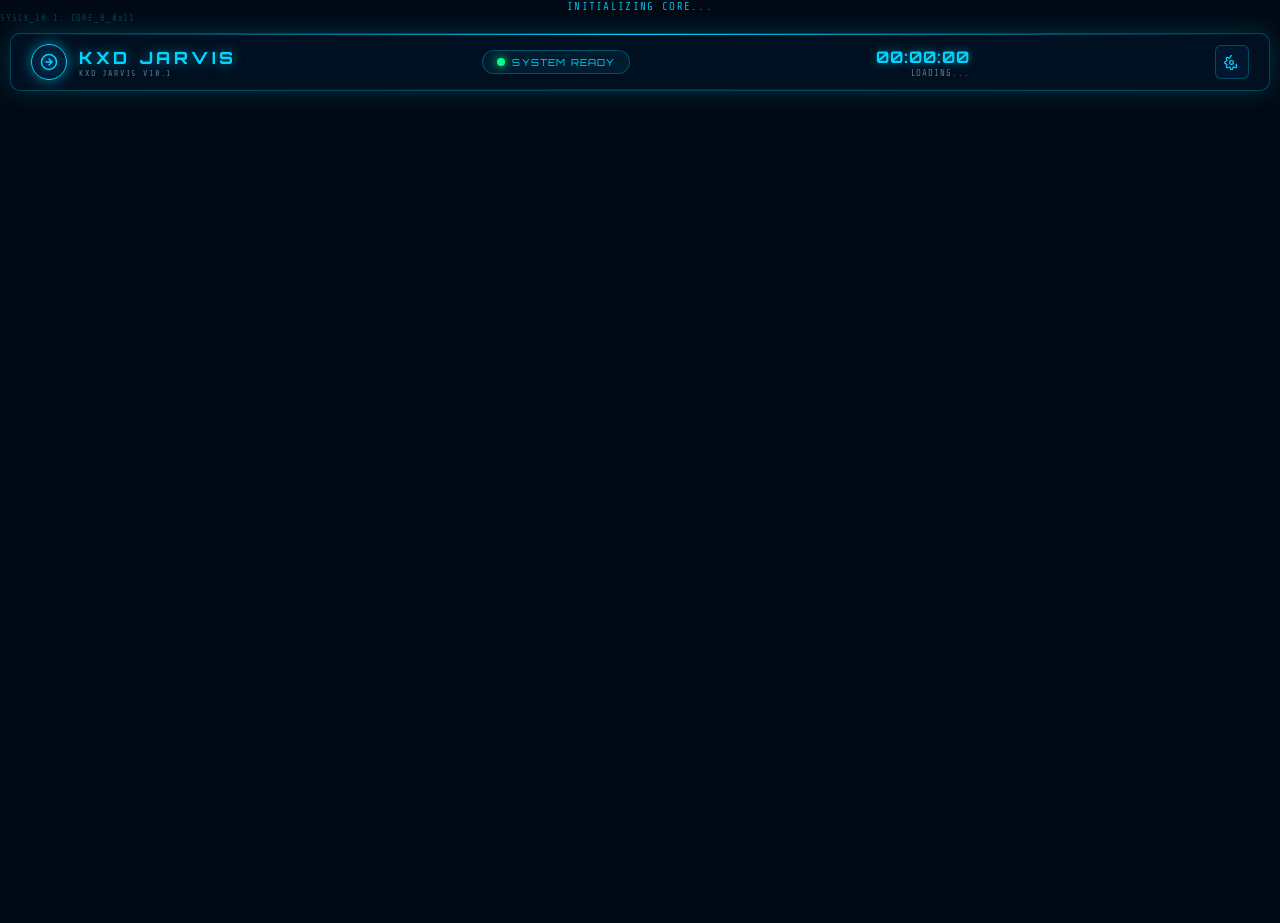
==== index.html @ 3dbce35b "Upgrade index.html to KXD JARVIS v11.0 Updated HTML structure and title for KXD JARVIS v11.0 Quantum" ====
<!DOCTYPE html> <html lang='en'> <head> <meta charset='UTF-8' /> <meta name='viewport' content='width=device-width, initial-scale=1.0'/> <title>KXD JARVIS - KXD JARVIS v11.0 Quantum Edition</title> <link rel='stylesheet' href='style.css'> <link rel='icon' type='image/png' href='https://img.icons8.com/parakeet-line/96/00d4ff/iron-man.png'> </head> <body>  <div id='boot-label'>INITIALIZING CORE...</div> <div class='boot-meta' id='boot-meta'>SYSCK_10.1: CORE_B_0x11</div> </div> </div> <canvas id='bg-canvas'></canvas> <main id='app'> <header id='hdr'> <div class='hdr-brand'> <div class='hdr-icon'> <svg viewBox='0 0 24 24'><circle cx='12' cy='12' r='10'/><path d='M12 8l4 4-4 4M8 12h8'/></svg> </div> <div> <div class='hdr-title'>KXD JARVIS</div> <div class='hdr-sub'>KXD JARVIS V10.1</div> </div> </div> <div class='hdr-center'> <div class='status-badge'> <div id='status-dot' class='sdot online'></div> <div id='status-txt'>SYSTEM READY</div> </div> </div> <div class='hdr-clock'> <div id='clock'>00:00:00</div> <div id='date'>LOADING...</div> </div> <div class='hdr-btns'> <button class='h-btn' id='settings-btn' title='Settings'> <svg viewBox='0 0 24 24'><path d='M12 15a3 3 0 100-6 3 3 0 000 6z'/><path d='M19.4 15a1.65 1.65 0 00.33 1.82l.06.06a2 2 0 010 2.83 2 2 0 01-2.83 0l-.06-.06a1.65 1.65 0 00-1.82-.33 1.65 1.65 0 00-1 1.51V21a2 2 0 01-2 2 2 2 0 01-2-2v-.09A1.65 1.65 0 009 19.4a1.65 1.65 0 00-1.82.33l-.06.06a2 2 0 01-2.83 0 2 2 0 010-2.83l.06-.06a1.65 1.65 0 00.33-1.82 1.65 1.65 0 00-1.51-1H3a2 2 0 01-2-2 2 2 0 012-2h.09A1.65 1.65 0 004.6 9a1.65 1.65 0 00-.33-1.82l-.06-.06a2 2 0 010-2.83 2 2 0 012.83 0l.06.06a1.65 1.65 0 001.82.33H9a1.65 1.65 0 001-1.51V3a2 2 0 012-2 2 2 2 2 0 012 2v.09a1.65 1.65 0 001 1.51 1.65 1.65 0 001.82-.33l.06-.06a2 2 0 012.83 0 2 2 0 010 2.83l-.06.06a1.65 1.65 0 00-.33 1.82V9a1.65 1.65 0 001.51 1H21a2 2 0 012 2 2 2 2 2 0 01-2 2h-.09a1.65 1.65 0 00-1.51 1z'/></svg> </b
---- style.css ----
/* ================================================================ KXD AI - J.A.R.V.I.S. ADVANCED INTERFACE Ultra Premium Iron Man HUD Design System ================================================================ */ @import url('https://fonts.googleapis.com/css2?family=Orbitron:wght@400;500;600;700;800;900&family=Rajdhani:wght@300;400;500;600;700&family=Share+Tech+Mono&display=swap'); :root { --c-blue: #00d4ff; --c-blue-dim: #0080b3; --c-blue-glow: rgba(0, 212, 255, 0.55); --c-blue-faint: rgba(0, 212, 255, 0.08); --c-gold: #ffd700; --c-gold-glow: rgba(255, 215, 0, 0.4); --c-red: #ff4455; --c-red-glow: rgba(255, 68, 85, 0.5); --c-green: #00ff88; --c-purple: #a855f7; --c-void: #010a14; --c-panel: rgba(1, 18, 35, 0.88); --c-glass: rgba(0, 30, 60, 0.55); --c-text: #d0eeff; --c-dim: rgba(180, 220, 255, 0.5); --c-border: rgba(0, 212, 255, 0.28); --c-border-hi: rgba(0, 212, 255, 0.6); --shadow-b: 0 0 24px rgba(0,212,255,0.2); --shadow-b-hi: 0 0 40px rgba(0,212,255,0.35); --t-fast: all 0.2s cubic-bezier(.23,1,.32,1); --t-med: all 0.35s cubic-bezier(.23,1,.32,1); --f-hud: 'Orbitron', monospace; --f-body: 'Rajdhani', sans-serif; --f-code: 'Share Tech Mono', monospace; --radius: 10px; } *, *::before, *::after { box-sizing: border-box; margin: 0; padding: 0; } html, body { width: 100%; height: 100%; overflow: hidden; background: var(--c-void); color: var(--c-text); font-family: var(--f-body); -webkit-font-smoothing: antialiased; } /* -- Scrollbar ----------------------------------------------- */ ::-webkit-scrollbar { width: 3px; } ::-webkit-scrollbar-track { background: transparent; } ::-webkit-scrollbar-thumb { background: var(--c-blue-dim); border-radius: 3px; } ::-webkit-scrollbar-thumb:hover { background: var(--c-blue); } /* -- Selection ----------------------------------------------- */ ::selection { background: rgba(0,212,255,0.25); color: var(--c-blue); } /* -- Background Canvas --------------------------------------- */ #bg-canvas { position: fixed; inset: 0; z-index: 0; pointer-events: none; } /* =========================================================== BOOT OVERLAY =========================================================== */ #boot-overlay { position: fixed; inset: 0; z-index: 9999; background: #000; display: flex; flex-direction: column; align-items: center; justify-content: center; gap: 28px; transition: opacity 1s ease; } .boot-logo { font-family: var(--f-hud); font-size: clamp(2rem, 5vw, 3.5rem); font-weight: 900; letter-spacing: 0.35em; color: var(--c-blue); text-shadow: 0 0 40px var(--c-blue-glow), 0 0 80px rgba(0,150,255,0.35); animation: logoPulse 2s ease-in-out infinite; } .boot-logo em { color: var(--c-gold); font-style: normal; text-shadow: 0 0 30px var(--c-gold-glow); } @keyframes logoPulse { 0%,100% { opacity:1; } 50% { opacity:.75; text-shadow: 0 0 60px var(--c-blue-glow), 0 0 120px rgba(0,180,255,0.45); } } .boot-tagline { font-family: var(--f-code); font-size: .7rem; letter-spacing: .25em; color: rgba(0,212,255,0.4); text-align: center; } .boot-bar-wrap { width: min(400px, 80vw); display: flex; flex-direction: column; gap: 10px; } .boot-bar-bg { width: 100%; height: 3px; background: rgba(0,212,255,0.1); border-radius: 3px; overflow: hidden; } #boot-fill { height: 100%; width: 0%; background: linear-gradient(90deg, var(--c-blue-dim), var(--c-blue), #64e0ff); box-shadow: 0 0 12px var(--c-blue-glow); border-radius: 3px; transition: width .3s ease; } #boot-label { font-family: var(--f-code); font-size: .68rem; color: var(--c-blue); letter-spacing: .12em; text-align: center; opacity: .85; } .boot-meta { font-family: var(--f-code); font-size: .55rem; color: rgba(0,212,255,0.25); letter-spacing: .1em; } /* =========================================================== APP SHELL =========================================================== */ #app { position: relative; z-index: 1; width: 100vw; height: 100vh; display: grid; grid-template-rows: 58px 1fr 42px; grid-template-columns: 280px 1fr 280px; grid-template-areas: 'hdr hdr hdr' 'lft ctr rgt' 'ftr ftr ftr'; gap: 10px; padding: 10px; animation: appFadeIn .6s ease 1s both; } @keyframes appFadeIn { from { opacity:0; } to { opacity:1; } } /* -- Header ----------------------------------------------- */ #hdr { grid-area: hdr; display: flex; align-items: center; justify-content: space-between; background: var(--c-panel); border: 1px solid var(--c-border); border-radius: var(--radius); padding: 0 20px; backdrop-filter: blur(24px); box-shadow: var(--shadow-b); position: relative; overflow: hidden; } #hdr::before { content:''; position:absolute; top:0; left:0; right:0; height:1px; background: linear-gradient(90deg,transparent,var(--c-blue),transparent); } #hdr::after { content:''; position:absolute; bottom:0; left:0; right:0; height:1px; background: linear-gradient(90deg,transparent,rgba(0,212,255,0.15),transparent); } .hdr-brand { display:flex; align-items:center; gap:12px; } .hdr-icon { width:36px; height:36px; border-radius:50%; border:1.5px solid var(--c-blue); background: radial-gradient(circle, rgba(0,150,255,0.25), transparent); display:flex; align-items:center; justify-content:center; box-shadow: 0 0 14px var(--c-blue-glow); animation: iconHum 2.5s ease-in-out infinite; } @keyframes iconHum { 0%,100%{box-shadow:0 0 14px var(--c-blue-glow);} 50%{box-shadow:0 0 28px var(--c-blue-glow),0 0 50px rgba(0,150,255,0.25);} } .hdr-icon svg { width:18px; height:18px; fill:none; stroke:var(--c-blue); stroke-width:2; stroke-linecap:round; stroke-linejoin:round; } .hdr-title { font-family:var(--f-hud); font-size:1.05rem; font-weight:800; color:var(--c-blue); letter-spacing:.22em; text-shadow:0 0 12px var(--c-blue-glow); } .hdr-sub { font-family:var(--f-code); font-size:.52rem; color:var(--c-dim); letter-spacing:.22em; margin-top:1px; } .hdr-center { display:flex; align-items:center; gap:18px; } .status-badge { display:flex; align-items:center; gap:7px; padding:5px 14px; background: rgba(0,212,255,0.07); border:1px solid var(--c-border); border-radius:20px; } .sdot { width:8px; height:8px; border-radius:50%; flex-shrink:0; transition:var(--t-fast); } .sdot.online { background:var(--c-green); box-shadow:0 0 8px var(--c-green); animation:blink 2s ease infinite; } .sdot.listen { background:var(--c-blue); box-shadow:0 0 12px var(--c-blue); animation:blink .5s ease infinite; } .sdot.think { background:var(--c-gold); box-shadow:0 0 12px var(--c-gold); animation:blink .3s ease infinite; } .sdot.speak { background:var(--c-purple); box-shadow:0 0 12px var(--c-purple);animation:blink .7s ease infinite; } .sdot.offline { background:#444; } @keyframes blink { 0%,100%{opacity:1;} 50%{opacity:.25;} } #status-txt { font-family:var(--f-hud); font-size:.6rem; letter-spacing:.12em; color:var(--c-blue); } .hdr-clock { text-align:right; } #clock { font-family:var(--f-hud); font-size:1rem; font-weight:700; color:var(--c-blue); letter-spacing:.06em; text-shadow:0 0 8px var(--c-blue-glow); } #date { font-family:var(--f-code); font-size:.56rem; color:var(--c-dim); letter-spacing:.1em; margin-top:1px; } .hdr-btns { display:flex; gap:8px; } .h-btn { width:34px; height:34px; border-radius:6px; border:1px solid var(--c-border); background:var(--c-glass); color:var(--c-blue); cursor:pointer; display:flex; align-items:center; justify-content:center; transition:var(--t-fast); font-size:.85rem; backdrop-filter:blur(10px); } .h-btn:hover { background:rgba(0,212,255,0.14); border-color:var(--c-blue-hi,var(--c-blue)); box-shadow:var(--shadow-b); transform:translateY(-1px); } .h-btn.danger:hover { background:rgba(255,68,85,0.14); border-color:var(--c-red); box-shadow:0 0 14px var(--c-red-glow); } .h-btn svg { width:15px; height:15px; fill:none; stroke:currentColor; stroke-width:2; stroke-linecap:round; stroke-linejoin:round; } #lft { grid-area:lft; display:flex; flex-direction:column; gap:10px; overflow:hidden; } #rgt { grid-area:rgt; display:flex; flex-direction:column; gap:10px; overflow:hidden; } .card { background:var(--c-panel); border:1px solid var(--c-border); border-radius:var(--radius); padding:14px 16px; backdrop-filter:blur(22px); box-shadow:var(--shadow-b); position:relative; overflow:hidden; transition:var(--t-med); } .card::before { content:''; position:absolute; top:0;left:0;right:0; height:1px; background:linear-gradient(90deg,transparent,var(--c-blue),transparent); opacity:.5; } .card:hover { border-color:var(--c-border-hi); box-shadow:var(--shadow-b-hi); } .card-hd { font-family:var(--f-hud); font-size:.56rem; font-weight:700; color:var(--c-dim); letter-spacing:.2em; text-transform:uppercase; margin-bottom:12px; display:flex; align-items:center; gap:8px; } .card-hd::before { content:''; width:3px; height:12px; background:var(--c-blue); border-radius:2px; box-shadow:0 0 6px var(--c-blue-glow); flex-shrink:0; } .reactor-wrap { display:flex; justify-content:center; padding:6px 0; } #reactor-cvs { width:150px; height:150px; } .metric { margin-bottom:10px; } .metric-row { display:flex; justify-content:space-between; margin-bottom:4px; } .mlbl { font-family:var(--f-code); font-size:.6rem; color:var(--c-dim); } .mval { font-family:var(--f-hud); font-size:.78rem; font-weight:600; color:var(--c-blue); } .mbar { width:100%; height:3px; background:rgba(0,212,255,0.08); border-radius:2px; overflow:hidden; } .mfill { height:100%; border-radius:2px; background:linear-gradient(90deg,var(--c-blue-dim),var(--c-blue)); box-shadow:0 0 6px var(--c-blue-glow); animation:mPulse 3s ease-in-out infinite; } @keyframes mPulse { 0%,100%{opacity:.75;} 50%{opacity:1;} } .stat { display:flex; justify-content:space-between; align-items:center; padding:7px 0; border-bottom:1px solid rgba(0,212,255,0.06); } .stat:last-child { border-bottom:none; } .slbl { font-family:var(--f-code); font-size:.6rem; color:var(--c-dim); } .sval { font-family:var(--f-hud); font-size:.72rem; font-weight:600; } .sval.b { color:var(--c-blue); } .sval.g { color:var(--c-green); } .sval.gd{ color:var(--c-gold); } .sval.r { color:var(--c-red); } #wave-cvs { width:100%; height:50px; background:rgba(0,212,255,0.03); border:1px solid rgba(0,212,255,0.1); border-radius:6px; } .qcmd-grid { display:grid; grid-template-columns:1fr 1fr; gap:6px; } .qcmd { padding:7px 8px; background:rgba(0,212,255,0.05); border:1px solid rgba(0,212,255,0.18); border-radius:7px; color:var(--c-text); font-family:var(--f-body); font-size:.7rem; cursor:pointer; transition:var(--t-fast); text-align:center; line-height:1.35; } .qcmd:hover { background:rgba(0,212,255,0.13); border-color:var(--c-blue); color:var(--c-blue); box-shadow:0 0 10px rgba(0,212,255,0.12); transform:translateY(-1px); } .qcmd:active { transform:translateY(0); } #ctr { grid-area:ctr; display:flex; flex-direction:column; gap:10px; min-height:0; } #chat { flex:1; overflow-y:auto; display:flex; flex-direction:column; gap:14px; padding:18px; background:var(--c-panel); border:1px solid var(--c-border); border-radius:var(--radius); backdrop-filter:blur(22px); box-shadow:var(--shadow-b); min-height:0; position:relative; } #chat::before { content:''; position:absolute; top:0;left:0;right:0; height:1px; background:linear-gradient(90deg,transparent,var(--c-blue),transparent); opacity:.4; } .msg { display:flex; align-items:flex-start; gap:11px; animation:msgIn .35s cubic-bezier(.23,1,.32,1); } @keyframes msgIn { from{opacity:0;transform:translateY(14px);} to{opacity:1;transform:none;} } .msg.user { flex-direction:row-reverse; } .ava { width:34px; height:34px; flex-shrink:0; border-radius:50%; display:flex; align-items:center; justify-content:center; font-family:var(--f-hud); font-size:.58rem; font-weight:700; letter-spacing:.04em; } .msg.ai .ava { background:radial-gradient(circle,rgba(0,150,255,0.28),rgba(0,30,100,0.2)); border:1.5px solid var(--c-blue); color:var(--c-blue); box-shadow:0 0 10px rgba(0,212,255,0.25); } .msg.user .ava { background:radial-gradient(circle,rgba(255,215,0,0.2),rgba(150,100,0,0.1)); border:1.5px solid var(--c-gold); color:var(--c-gold); font-size:.5rem; } .bubble { max-width:80%; display:flex; flex-direction:column; gap:3px; } .msg.user .bubble { align-items:flex-end; } .btime { font-family:var(--f-code); font-size:.56rem; color:var(--c-dim); padding:0 4px; } .bcontent { padding:11px 15px; border-radius:var(--radius); font-family:var(--f-body); font-size:.92rem; line-height:1.65; } .msg.ai .bcontent { background:rgba(0,40,90,0.5); border:1px solid rgba(0,212,255,0.18); border-radius:4px 10px 10px 10px; color:var(--c-text); } .msg.user .bcontent { background:rgba(255,215,0,0.07); border:1px solid rgba(255,215,0,0.18); border-radius:10px 4px 10px 10px; } .bcontent b, .bcontent strong { color:var(--c-blue); font-weight:600; } .msg.user .bcontent b { color:var(--c-gold); } .bcontent i, .bcontent em { color:var(--c-dim); } .bcontent code { font-family:var(--f-code); background:rgba(0,212,255,0.1); color:var(--c-blue); padding:1px 6px; border-radius:4px; font-size:.82rem; } .bcontent pre { background:rgba(0,20,50,0.8); border:1px solid rgba(0,212,255,0.2); border-radius:8px; padding:12px; overflow-x:auto; margin:8px 0; } .bcontent pre code { background:none; padding:0; } .bcontent ul, .bcontent ol { padding-left:18px; margin:6px 0; } .bcontent table { width:100%; border-collapse:collapse; font-size:.82rem; margin:8px 0; } .bcontent th { background:rgba(0,212,255,0.12); color:var(--c-blue); padding:6px 10px; border:1px solid var(--c-border); font-family:var(--f-hud); font-size:.6rem; letter-spacing:.1em; } .bcontent td { padding:6px 10px; border:1px solid var(--c-border); } .bcontent a { color:var(--c-blue); text-decoration:none; } .bcontent a:hover { text-decoration:underline; } .bcontent h1,.bcontent h2,.bcontent h3 { color:var(--c-blue); font-family:var(--f-hud); letter-spacing:.08em; margin:10px 0 4px; } .typing-indicator { display:flex; gap:5px; padding:8px 12px; } .td { width:7px; height:7px; border-radius:50%; background:var(--c-blue); animation:tdot 1.2s ease-in-out infinite; } .td:nth-child(2){animation-delay:.2s;} .td:nth-child(3){animation-delay:.4s;} @keyframes tdot { 0%,80%,100%{transform:scale(.85);opacity:.4;} 40%{transform:scale(1.2);opacity:1;} } #input-wrap { display:none; align-items:center; gap:9px; padding:11px 15px; background:var(--c-panel); border:1px solid var(--c-border); border-radius:var(--radius); backdrop-filter:blur(22px); box-shadow:var(--shadow-b); opacity:0; transform:translateY(8px); transition:opacity .3s ease,transform .3s ease; } #input-wrap.vis { opacity:1; transform:none; } #txt { flex:1; background:transparent; border:none; outline:none; color:var(--c-text); font-family:var(--f-body); font-size:.95rem; caret-color:var(--c-blue); } #txt::placeholder { color:var(--c-dim); font-style:italic; } #send-btn { padding:7px 16px; background:linear-gradient(135deg,var(--c-blue-dim),var(--c-blue)); border:none; border-radius:6px; color:#000; font-family:var(--f-hud); font-size:.6rem; font-weight:700; letter-spacing:.1em; cursor:pointer; transition:var(--t-fast); white-space:nowrap; } #send-btn:hover { box-shadow:0 0 16px var(--c-blue-glow); transform:translateY(-1px); } #cancel-txt { padding:7px 11px; background:transparent; border:1px solid var(--c-border); border-radius:6px; color:var(--c-dim); cursor:pointer; font-size:.8rem; transition:var(--t-fast); } #cancel-txt:hover { border-color:var(--c-red); color:var(--c-red); } #action-bar { display:flex; align-items:center; justify-content:center; gap:16px; padding:8px 0; } .side-btn { width:46px; height:46px; border-radius:50%; border:1px solid var(--c-border); background:var(--c-glass); color:var(--c-dim); cursor:pointer; display:flex; flex-direction:column; align-items:center; justify-content:center; gap:2px; transition:var(--t-fast); backdrop-filter:blur(10px); font-size:.9rem; } .side-btn:hover { border-color:var(--c-blue); color:var(--c-blue); box-shadow:var(--shadow-b); transform:scale(1.08); } .side-btn svg { width:17px; height:17px; fill:none; stroke:currentColor; stroke-width:2; stroke-linecap:round; stroke-linejoin:round; } .btn-lbl { font-family:var(--f-code); font-size:.45rem; letter-spacing:.1em; opacity:.6; } .mic-wrap { display:flex; flex-direction:column; align-items:center; gap:5px; } #mic-btn { width:70px; height:70px; border-radius:50%; border:2px solid var(--c-blue); background:radial-gradient(circle,rgba(0,100,200,0.28),rgba(0,20,60,0.5)); color:var(--c-blue); cursor:pointer; display:flex; align-items:center; justify-content:center; transition:var(--t-med); box-shadow:0 0 22px var(--c-blue-glow),inset 0 0 22px rgba(0,100,200,0.12); position:relative; font-size:1.4rem; } #mic-btn::before,#mic-btn::after { content:''; position:absolute; border-radius:50%; border:1px solid rgba(0,212,255,0.2); animation:micRing 2.2s ease-in-out infinite; } #mic-btn::before { inset:-7px; } #mic-btn::after { inset:-15px; animation-delay:.55s; } @keyframes micRing { 0%{transform:scale(1);opacity:1;} 100%{transform:scale(1.18);opacity:0;} } #mic-btn:hover { background:radial-gradient(circle,rgba(0,160,255,0.38),rgba(0,30,100,0.55)); box-shadow:0 0 44px var(--c-blue-glow); transform:scale(1.06); } #mic-btn.active { border-color:#64e0ff; background:radial-gradient(circle,rgba(0,210,255,0.38),rgba(0,50,150,0.55)); box-shadow:0 0 60px var(--c-blue-glow),0 0 100px rgba(0,220,255,0.25),inset 0 0 30px rgba(0,210,255,0.18); animation:micActive .9s ease-in-out infinite; } @keyframes micActive { 0%,100%{transform:scale(1);} 50%{transform:scale(1.04);} } #mic-btn svg { width:28px; height:28px; fill:none; stroke:currentColor; stroke-width:2; stroke-linecap:round; stroke-linejoin:round; } .mic-lbl { font-family:var(--f-code); font-size:.56rem; color:var(--c-dim); letter-spacing:.08em; }  #ftr { grid-area:ftr; display:flex; align-items:center; justify-content:space-between; padding:0 18px; background:var(--c-panel); border:1px solid var(--c-border); border-radius:var(--radius); backdrop-filter:blur(22px); } .ftxt { font-family:var(--f-code); font-size:.55rem; color:var(--c-dim); letter-spacing:.08em; } .ftxt span { color:var(--c-blue); } .fpills { display:flex; gap:7px; } .fp { padding:2px 9px; background:var(--c-blue-faint); border:1px solid rgba(0,212,255,0.18); border-radius:10px; font-family:var(--f-code); font-size:.52rem; color:var(--c-dim); letter-spacing:.06em; } .modal-overlay { position:fixed; inset:0; z-index:1000; background:rgba(0,5,15,0.75); backdrop-filter:blur(8px); display:flex; align-items:center; justify-content:center; opacity:0; pointer-events:none; transition:opacity .3s ease; } .modal-overlay.open { opacity:1; pointer-events:all; } .modal { background:rgba(2,18,40,0.97); border:1px solid var(--c-border-hi); border-radius:14px; padding:28px 32px; width:min(480px,90vw); box-shadow:0 0 60px rgba(0,212,255,0.2); position:relative; animation:modalIn .3s cubic-bezier(.23,1,.32,1); } @keyframes modalIn { from{transform:scale(.93) translateY(20px);opacity:0;} to{transform:none;opacity:1;} } .modal-title { font-family:var(--f-hud); font-size:.85rem; font-weight:700; color:var(--c-blue); letter-spacing:.18em; margin-bottom:20px; } .modal-close { position:absolute; top:14px; right:14px; background:none; border:none; color:var(--c-dim); cursor:pointer; font-size:1.1rem; transition:var(--t-fast); } .modal-close:hover { color:var(--c-red); } .field { margin-bottom:14px; } .field label { display:block; font-family:var(--f-code); font-size:.62rem; color:var(--c-dim); letter-spacing:.1em; margin-bottom:6px; } .field input, .field select { width:100%; padding:9px 12px; background:rgba(0,20,50,0.7); border:1px solid var(--c-border); border-radius:7px; color:var(--c-text); font-family:var(--f-code); font-size:.8rem; outline:none; transition:var(--t-fast); } .field input:focus, .field select:focus { border-color:var(--c-blue); box-shadow:0 0 10px rgba(0,212,255,0.15); } .field .hint { font-family:var(--f-code); font-size:.58rem; color:rgba(0,212,255,0.35); margin-top:5px; } .btn-primary { width:100%; padding:10px; background:linear-gradient(135deg,var(--c-blue-dim),var(--c-blue)); border:none; border-radius:8px; color:#000; font-family:var(--f-hud); font-size:.68rem; font-weight:700; letter-spacing:.12em; cursor:pointer; transition:var(--t-fast); } .btn-primary:hover { box-shadow:0 0 20px var(--c-blue-glow); transform:translateY(-1px); } #toast { position:fixed; bottom:70px; right:16px; z-index:2000; background:rgba(0,30,60,0.95); border:1px solid var(--c-border-hi); border-radius:10px; padding:12px 18px; font-family:var(--f-body); font-size:.85rem; color:var(--c-text); box-shadow:0 0 30px rgba(0,212,255,0.2); max-width:280px; display:none; animation:toastIn .3s ease; } @keyframes toastIn { from{opacity:0;transform:translateY(14px);} to{opacity:1;transform:none;} } @media(max-width:1100px){ #app{ grid-template-columns:230px 1fr 230px; } } @media(max-width:800px){ #app{ grid-template-columns:1fr; grid-template-rows:58px 1fr auto 42px; grid-template-areas:'hdr' 'ctr' 'ctr' 'ftr'; } #lft,#rgt{ display:none; } }
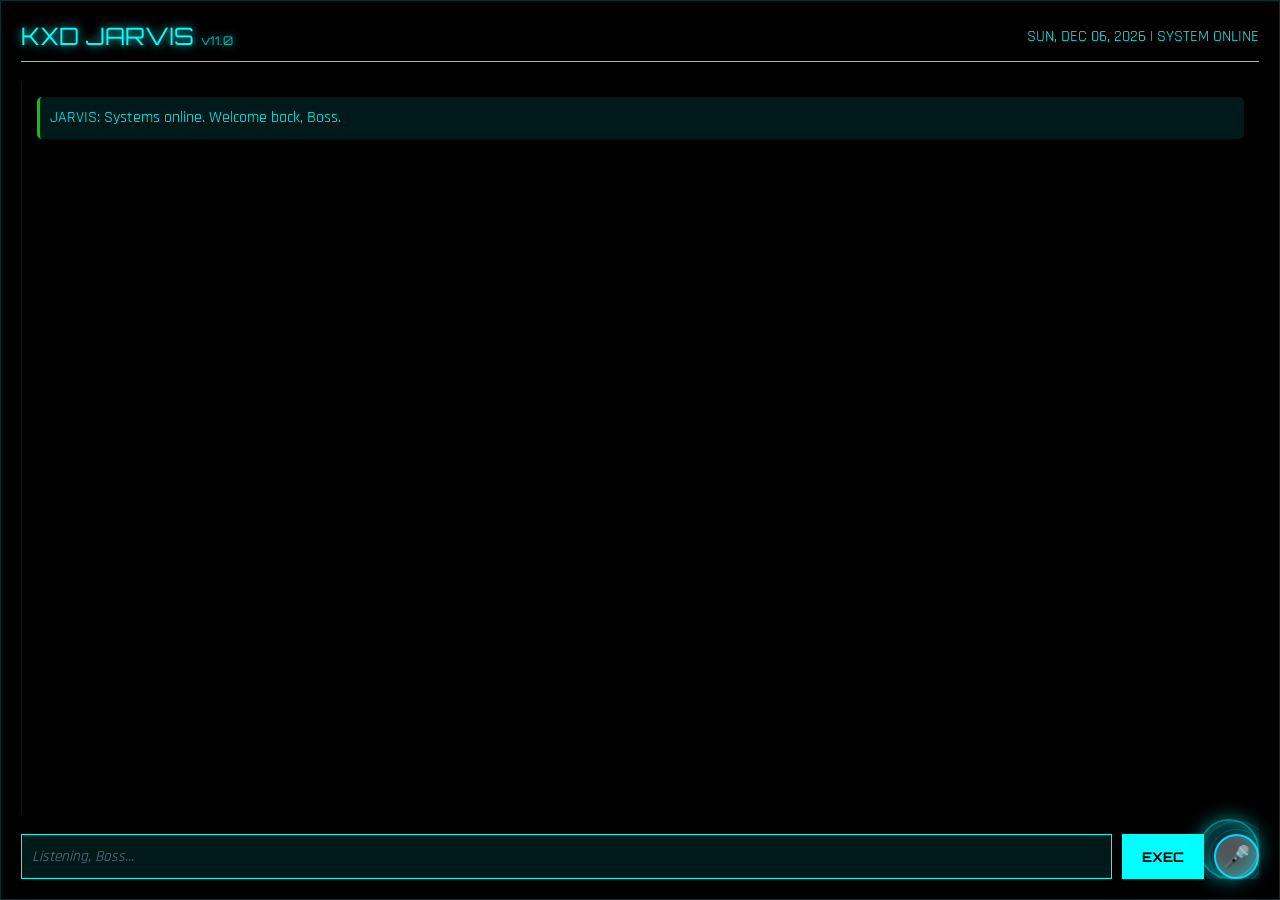
==== commit cb447f5c: "Revise index.html for KXD JARVIS v11.0 Updated HTML structure and styles for KXD JARVIS v11.0, inclu" ====
--- a/index.html
+++ b/index.html
@@ -1,2 +1,56 @@
-<!DOCTYPE html> <html lang='en'> <head> <meta charset='UTF-8' /> <meta name='viewport' content='width=device-width, initial-scale=1.0'/> <title>KXD JARVIS - KXD JARVIS v11.0 Quantum Edition</title> <link rel='stylesheet' href='style.css'> <link rel='icon' type='image/png' href='https://img.icons8.com/parakeet-line/96/00d4ff/iron-man.png'> </head> <body>  <div id='boot-label'>INITIALIZING CORE...</div> <div class='boot-meta' id='boot-meta'>SYSCK_10.1: CORE_B_0x11</div> </div> </div> <canvas id='bg-canvas'></canvas> <main id='app'> <header id='hdr'> <div class='hdr-brand'> <div class='hdr-icon'> <svg viewBox='0 0 24 24'><circle cx='12' cy='12' r='10'/><path d='M12 8l4 4-4 4M8 12h8'/></svg> </div> <div> <div class='hdr-title'>KXD JARVIS</div> <div class='hdr-sub'>KXD JARVIS V10.1</div> </div> </div> <div class='hdr-center'> <div class='status-badge'> <div id='status-dot' class='sdot online'></div> <div id='status-txt'>SYSTEM READY</div> </div> </div> <div class='hdr-clock'> <div id='clock'>00:00:00</div> <div id='date'>LOADING...</div> </div> <div class='hdr-btns'> <button class='h-btn' id='settings-btn' title='Settings'> <svg viewBox='0 0 24 24'><path d='M12 15a3 3 0 100-6 3 3 0 000 6z'/><path d='M19.4 15a1.65 1.65 0 00.33 1.82l.06.06a2 2 0 010 2.83 2 2 0 01-2.83 0l-.06-.06a1.65 1.65 0 00-1.82-.33 1.65 1.65 0 00-1 1.51V21a2 2 0 01-2 2 2 2 0 01-2-2v-.09A1.65 1.65 0 009 19.4a1.65 1.65 0 00-1.82.33l-.06.06a2 2 0 01-2.83 0 2 2 0 010-2.83l.06-.06a1.65 1.65 0 00.33-1.82 1.65 1.65 0 00-1.51-1H3a2 2 0 01-2-2 2 2 0 012-2h.09A1.65 1.65 0 004.6 9a1.65 1.65 0 00-.33-1.82l-.06-.06a2 2 0 010-2.83 2 2 0 012.83 0l.06.06a1.65 1.65 0 001.82.33H9a1.65 1.65 0 001-1.51V3a2 2 0 012-2 2 2 2 2 0 012 2v.09a1.65 1.65 0 001 1.51 1.65 1.65 0 001.82-.33l.06-.06a2 2 0 012.83 0 2 2 0 010 2.83l-.06.06a1.65 1.65 0 00-.33 1.82V9a1.65 1.65 0 001.51 1H21a2 2 0 012 2 2 2 2 2 0 01-2 2h-.09a1.65 1.65 0 00-1.51 1z'/></svg> </b
+<!DOCTYPE html>
+<html lang="en">
+<head>
+    <meta charset="UTF-8">
+    <meta name="viewport" content="width=device-width, initial-scale=1.0">
+    <title>KXD JARVIS v11.0 - Quantum Edition</title>
+    <link rel="stylesheet" href="style.css">
+    <link href="https://fonts.googleapis.com/css2?family=Orbitron:wght@400;700&family=Rajdhani:wght@300;500;700&display=swap" rel="stylesheet">
+    <style>
+        body.quantum-hud { background: #000; color: #0ff; font-family: 'Rajdhani', sans-serif; overflow: hidden; margin: 0; }
+        .hud-container { position: relative; width: 100vw; height: 100vh; display: flex; flex-direction: column; padding: 20px; box-sizing: border-box; border: 1px solid rgba(0, 255, 255, 0.2); }
+        header { display: flex; justify-content: space-between; align-items: center; border-bottom: 1px solid #0ff; padding-bottom: 10px; }
+        .logo { font-family: 'Orbitron', sans-serif; font-size: 24px; text-shadow: 0 0 10px #0ff; }
+        .v-core { font-size: 12px; opacity: 0.7; }
+        .chat-interface { flex: 1; display: flex; flex-direction: column; margin-top: 20px; overflow-y: auto; }
+        #chat-box { flex: 1; overflow-y: auto; padding: 10px; border-left: 1px solid rgba(0, 255, 255, 0.1); }
+        .input-area { display: flex; margin-top: 20px; gap: 10px; }
+        input#txt { flex: 1; background: rgba(0, 50, 50, 0.5); border: 1px solid #0ff; color: #fff; padding: 10px; font-family: 'Rajdhani'; outline: none; }
+        button { background: #0ff; color: #000; border: none; padding: 10px 20px; font-weight: bold; cursor: pointer; font-family: 'Orbitron'; }
+        #mic-btn { background: #555; border-radius: 50%; width: 45px; height: 45px; display: flex; align-items: center; justify-content: center; }
+        #mic-btn.active { background: #f00; box-shadow: 0 0 15px #f00; }
+        .neural-visualizer { position: absolute; bottom: 20px; right: 20px; width: 60px; height: 60px; }
+        .orb-glow { width: 100%; height: 100%; border-radius: 50%; border: 2px solid #0ff; box-shadow: inset 0 0 20px #0ff, 0 0 20px #0ff; opacity: 0.5; }
+        .sync-pulse { animation: pulse 0.5s infinite alternate; }
+        @keyframes pulse { from { opacity: 0.3; transform: scale(0.9); } to { opacity: 0.8; transform: scale(1.1); } }
+        .msg { margin: 8px 0; padding: 10px; border-radius: 4px; line-height: 1.4; }
+        .msg.user { border-right: 3px solid #0ff; background: rgba(0, 255, 255, 0.05); text-align: right; }
+        .msg.jarvis { border-left: 3px solid #0c0; background: rgba(0, 255, 0, 0.05); }
+    </style>
+</head>
+<body class="quantum-hud">
+    <div class="hud-container">
+        <header>
+            <div class="logo">KXD JARVIS <span class="v-core">v11.0</span></div>
+            <div class="status-bar">
+                <span id="date-time">LOADING...</span> | 
+                <span id="system-status" class="online">SYSTEM ONLINE</span>
+            </div>
+        </header>
 
+        <main class="chat-interface">
+            <div id="chat-box" class="chat-history"></div>
+            <div class="input-area">
+                <input type="text" id="txt" placeholder="Listening, Boss..." autocomplete="off">
+                <button id="exec-btn">EXEC</button>
+                <button id="mic-btn" class="mic-icon">🎤</button>
+            </div>
+        </main>
+
+        <div class="neural-visualizer">
+            <div id="orb" class="orb-glow"></div>
+        </div>
+    </div>
+    <script src="app.js"></script>
+</body>
+</html>
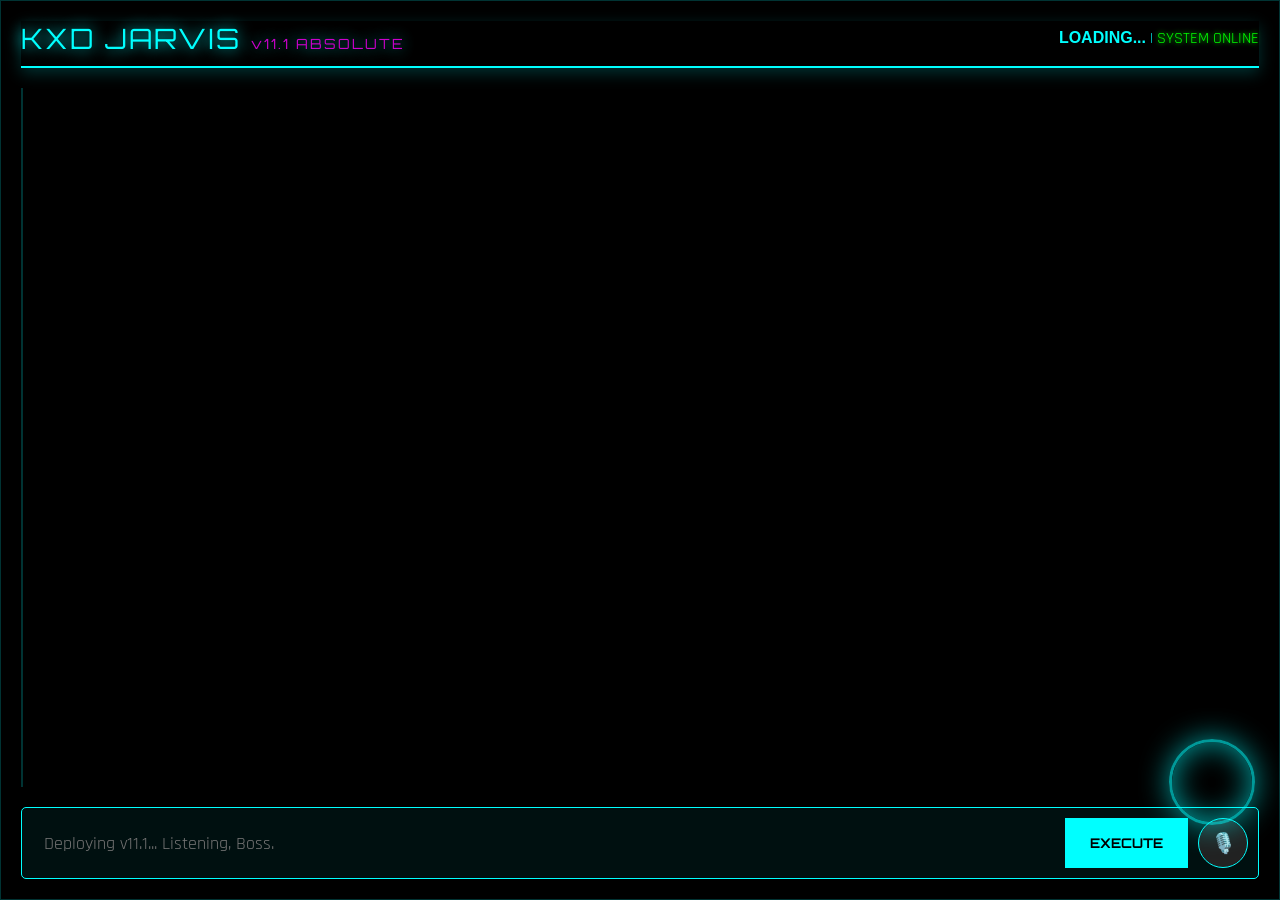
==== commit 6e8c0dcd: "Upgrade index.html to v11.1 - Absolute Edition Updated styles and structure for KXD JARVIS v11.1." ====
--- a/index.html
+++ b/index.html
@@ -3,47 +3,49 @@
 <head>
     <meta charset="UTF-8">
     <meta name="viewport" content="width=device-width, initial-scale=1.0">
-    <title>KXD JARVIS v11.0 - Quantum Edition</title>
-    <link rel="stylesheet" href="style.css">
+    <title>KXD JARVIS v11.1 - Absolute Edition</title>
     <link href="https://fonts.googleapis.com/css2?family=Orbitron:wght@400;700&family=Rajdhani:wght@300;500;700&display=swap" rel="stylesheet">
     <style>
         body.quantum-hud { background: #000; color: #0ff; font-family: 'Rajdhani', sans-serif; overflow: hidden; margin: 0; }
         .hud-container { position: relative; width: 100vw; height: 100vh; display: flex; flex-direction: column; padding: 20px; box-sizing: border-box; border: 1px solid rgba(0, 255, 255, 0.2); }
-        header { display: flex; justify-content: space-between; align-items: center; border-bottom: 1px solid #0ff; padding-bottom: 10px; }
-        .logo { font-family: 'Orbitron', sans-serif; font-size: 24px; text-shadow: 0 0 10px #0ff; }
-        .v-core { font-size: 12px; opacity: 0.7; }
-        .chat-interface { flex: 1; display: flex; flex-direction: column; margin-top: 20px; overflow-y: auto; }
-        #chat-box { flex: 1; overflow-y: auto; padding: 10px; border-left: 1px solid rgba(0, 255, 255, 0.1); }
-        .input-area { display: flex; margin-top: 20px; gap: 10px; }
-        input#txt { flex: 1; background: rgba(0, 50, 50, 0.5); border: 1px solid #0ff; color: #fff; padding: 10px; font-family: 'Rajdhani'; outline: none; }
-        button { background: #0ff; color: #000; border: none; padding: 10px 20px; font-weight: bold; cursor: pointer; font-family: 'Orbitron'; }
-        #mic-btn { background: #555; border-radius: 50%; width: 45px; height: 45px; display: flex; align-items: center; justify-content: center; }
-        #mic-btn.active { background: #f00; box-shadow: 0 0 15px #f00; }
-        .neural-visualizer { position: absolute; bottom: 20px; right: 20px; width: 60px; height: 60px; }
-        .orb-glow { width: 100%; height: 100%; border-radius: 50%; border: 2px solid #0ff; box-shadow: inset 0 0 20px #0ff, 0 0 20px #0ff; opacity: 0.5; }
-        .sync-pulse { animation: pulse 0.5s infinite alternate; }
-        @keyframes pulse { from { opacity: 0.3; transform: scale(0.9); } to { opacity: 0.8; transform: scale(1.1); } }
-        .msg { margin: 8px 0; padding: 10px; border-radius: 4px; line-height: 1.4; }
-        .msg.user { border-right: 3px solid #0ff; background: rgba(0, 255, 255, 0.05); text-align: right; }
-        .msg.jarvis { border-left: 3px solid #0c0; background: rgba(0, 255, 0, 0.05); }
+        header { display: flex; justify-content: space-between; align-items: center; border-bottom: 2px solid #0ff; padding-bottom: 10px; box-shadow: 0 5px 15px rgba(0, 255, 255, 0.2); }
+        .logo { font-family: 'Orbitron', sans-serif; font-size: 28px; text-shadow: 0 0 15px #0ff; letter-spacing: 2px; }
+        .v-core { font-size: 14px; opacity: 0.8; color: #f0f; }
+        .chat-interface { flex: 1; display: flex; flex-direction: column; margin-top: 20px; overflow-y: hidden; }
+        #chat-box { flex: 1; overflow-y: auto; padding: 20px; border-left: 2px solid rgba(0, 255, 255, 0.2); scroll-behavior: smooth; }
+        .input-area { display: flex; margin-top: 20px; gap: 10px; background: rgba(0, 20, 20, 0.8); padding: 10px; border-radius: 5px; border: 1px solid #0ff; }
+        input#txt { flex: 1; background: transparent; border: none; color: #fff; padding: 12px; font-family: 'Rajdhani'; font-size: 18px; outline: none; }
+        button#exec-btn { background: #0ff; color: #000; border: none; padding: 10px 25px; font-weight: bold; cursor: pointer; font-family: 'Orbitron'; transition: 0.3s; }
+        button#exec-btn:hover { background: #fff; box-shadow: 0 0 20px #fff; }
+        #mic-btn { background: #222; border: 1px solid #0ff; border-radius: 50%; width: 50px; height: 50px; display: flex; align-items: center; justify-content: center; cursor: pointer; font-size: 20px; }
+        #mic-btn.active { background: #f00; box-shadow: 0 0 20px #f00; border-color: #fff; }
+        .neural-visualizer { position: absolute; bottom: 80px; right: 30px; width: 80px; height: 80px; }
+        .orb-glow { width: 100%; height: 100%; border-radius: 50%; border: 3px solid #0ff; box-shadow: inset 0 0 30px #0ff, 0 0 30px #0ff; opacity: 0.6; }
+        .sync-pulse { animation: pulse 0.4s infinite alternate; border-color: #f0f; box-shadow: inset 0 0 30px #f0f, 0 0 30px #f0f; }
+        @keyframes pulse { from { opacity: 0.4; transform: scale(0.95); } to { opacity: 1; transform: scale(1.1); } }
+        .msg { margin: 12px 0; padding: 15px; border-radius: 8px; line-height: 1.5; font-size: 17px; max-width: 85%; }
+        .msg.user { border-right: 4px solid #0ff; background: rgba(0, 255, 255, 0.1); align-self: flex-end; margin-left: auto; text-align: right; }
+        .msg.jarvis { border-left: 4px solid #f0f; background: rgba(255, 0, 255, 0.05); color: #fff; }
+        #date-time { font-weight: bold; color: #0ff; }
+        #system-status { color: #0f0; text-shadow: 0 0 5px #0f0; }
     </style>
 </head>
 <body class="quantum-hud">
     <div class="hud-container">
         <header>
-            <div class="logo">KXD JARVIS <span class="v-core">v11.0</span></div>
+            <div class="logo">KXD JARVIS <span class="v-core">v11.1 ABSOLUTE</span></div>
             <div class="status-bar">
                 <span id="date-time">LOADING...</span> | 
-                <span id="system-status" class="online">SYSTEM ONLINE</span>
+                <span id="system-status">SYSTEM ONLINE</span>
             </div>
         </header>
 
         <main class="chat-interface">
-            <div id="chat-box" class="chat-history"></div>
+            <div id="chat-box"></div>
             <div class="input-area">
-                <input type="text" id="txt" placeholder="Listening, Boss..." autocomplete="off">
-                <button id="exec-btn">EXEC</button>
-                <button id="mic-btn" class="mic-icon">🎤</button>
+                <input type="text" id="txt" placeholder="Deploying v11.1... Listening, Boss." autocomplete="off">
+                <button id="exec-btn">EXECUTE</button>
+                <button id="mic-btn">🎙️</button>
             </div>
         </main>
 
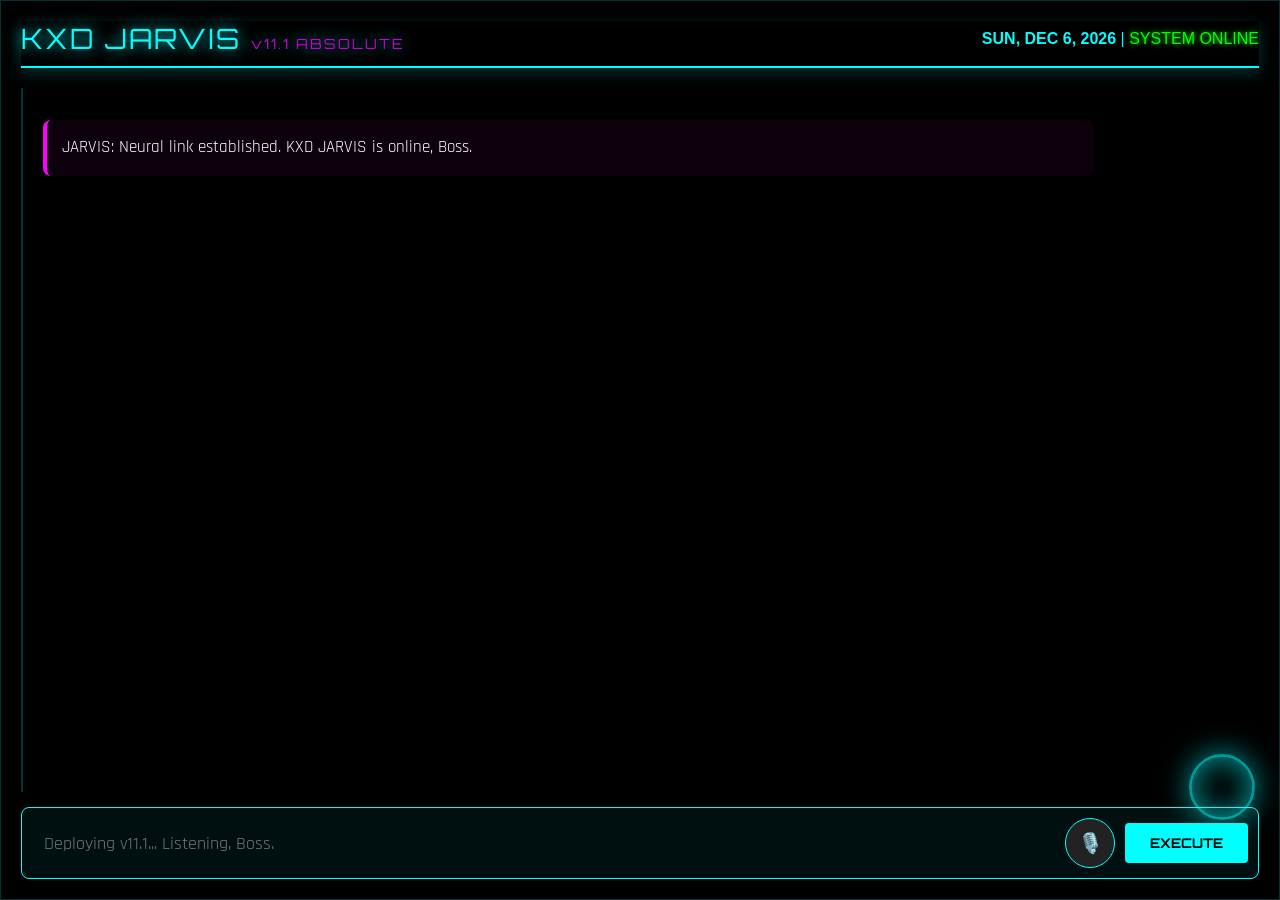
==== commit ef869cb5: "Enhance index.html for mobile responsiveness Updated HTML structure and styles for better mobile opt" ====
--- a/index.html
+++ b/index.html
@@ -2,32 +2,92 @@
 <html lang="en">
 <head>
     <meta charset="UTF-8">
-    <meta name="viewport" content="width=device-width, initial-scale=1.0">
+    <meta name="viewport" content="width=device-width, initial-scale=1.0, maximum-scale=1.0, user-scalable=no">
     <title>KXD JARVIS v11.1 - Absolute Edition</title>
     <link href="https://fonts.googleapis.com/css2?family=Orbitron:wght@400;700&family=Rajdhani:wght@300;500;700&display=swap" rel="stylesheet">
     <style>
-        body.quantum-hud { background: #000; color: #0ff; font-family: 'Rajdhani', sans-serif; overflow: hidden; margin: 0; }
-        .hud-container { position: relative; width: 100vw; height: 100vh; display: flex; flex-direction: column; padding: 20px; box-sizing: border-box; border: 1px solid rgba(0, 255, 255, 0.2); }
-        header { display: flex; justify-content: space-between; align-items: center; border-bottom: 2px solid #0ff; padding-bottom: 10px; box-shadow: 0 5px 15px rgba(0, 255, 255, 0.2); }
+        body.quantum-hud { 
+            background: #000; color: #0ff; 
+            font-family: 'Rajdhani', sans-serif; 
+            margin: 0; padding: 0;
+            width: 100vw; height: 100dvh; /* 100dvh ensures perfect fit on all mobile screens */
+            overflow: hidden; 
+        }
+        .hud-container { 
+            position: relative; width: 100%; height: 100%; 
+            display: flex; flex-direction: column; 
+            padding: 20px; box-sizing: border-box; 
+            border: 1px solid rgba(0, 255, 255, 0.2); 
+        }
+        header { 
+            display: flex; justify-content: space-between; align-items: center; 
+            border-bottom: 2px solid #0ff; padding-bottom: 10px; 
+            box-shadow: 0 5px 15px rgba(0, 255, 255, 0.2); 
+            flex-wrap: wrap; gap: 10px;
+        }
         .logo { font-family: 'Orbitron', sans-serif; font-size: 28px; text-shadow: 0 0 15px #0ff; letter-spacing: 2px; }
         .v-core { font-size: 14px; opacity: 0.8; color: #f0f; }
+        .status-bar { font-size: 16px; font-weight: 500; text-align: right; }
+        
         .chat-interface { flex: 1; display: flex; flex-direction: column; margin-top: 20px; overflow-y: hidden; }
         #chat-box { flex: 1; overflow-y: auto; padding: 20px; border-left: 2px solid rgba(0, 255, 255, 0.2); scroll-behavior: smooth; }
-        .input-area { display: flex; margin-top: 20px; gap: 10px; background: rgba(0, 20, 20, 0.8); padding: 10px; border-radius: 5px; border: 1px solid #0ff; }
-        input#txt { flex: 1; background: transparent; border: none; color: #fff; padding: 12px; font-family: 'Rajdhani'; font-size: 18px; outline: none; }
-        button#exec-btn { background: #0ff; color: #000; border: none; padding: 10px 25px; font-weight: bold; cursor: pointer; font-family: 'Orbitron'; transition: 0.3s; }
+        
+        .input-area { 
+            display: flex; margin-top: 15px; gap: 10px; 
+            background: rgba(0, 20, 20, 0.8); padding: 10px; 
+            border-radius: 8px; border: 1px solid #0ff; 
+            align-items: center; justify-content: space-between;
+        }
+        input#txt { 
+            flex: 1; background: transparent; border: none; color: #fff; 
+            padding: 12px; font-family: 'Rajdhani'; font-size: 18px; outline: none; 
+            min-width: 0;
+        }
+        button#exec-btn { 
+            background: #0ff; color: #000; border: none; padding: 12px 25px; 
+            font-weight: bold; cursor: pointer; font-family: 'Orbitron'; transition: 0.3s; 
+            border-radius: 4px;
+        }
         button#exec-btn:hover { background: #fff; box-shadow: 0 0 20px #fff; }
-        #mic-btn { background: #222; border: 1px solid #0ff; border-radius: 50%; width: 50px; height: 50px; display: flex; align-items: center; justify-content: center; cursor: pointer; font-size: 20px; }
+        
+        #mic-btn { 
+            background: #222; border: 1px solid #0ff; border-radius: 50%; 
+            width: 50px; height: 50px; display: flex; align-items: center; justify-content: center; 
+            cursor: pointer; font-size: 20px; flex-shrink: 0; transition: 0.3s;
+        }
         #mic-btn.active { background: #f00; box-shadow: 0 0 20px #f00; border-color: #fff; }
-        .neural-visualizer { position: absolute; bottom: 80px; right: 30px; width: 80px; height: 80px; }
+        #mic-btn:active { transform: scale(0.9); }
+        
+        .neural-visualizer { position: absolute; bottom: 85px; right: 30px; width: 60px; height: 60px; pointer-events: none;}
         .orb-glow { width: 100%; height: 100%; border-radius: 50%; border: 3px solid #0ff; box-shadow: inset 0 0 30px #0ff, 0 0 30px #0ff; opacity: 0.6; }
         .sync-pulse { animation: pulse 0.4s infinite alternate; border-color: #f0f; box-shadow: inset 0 0 30px #f0f, 0 0 30px #f0f; }
         @keyframes pulse { from { opacity: 0.4; transform: scale(0.95); } to { opacity: 1; transform: scale(1.1); } }
+        
         .msg { margin: 12px 0; padding: 15px; border-radius: 8px; line-height: 1.5; font-size: 17px; max-width: 85%; }
         .msg.user { border-right: 4px solid #0ff; background: rgba(0, 255, 255, 0.1); align-self: flex-end; margin-left: auto; text-align: right; }
         .msg.jarvis { border-left: 4px solid #f0f; background: rgba(255, 0, 255, 0.05); color: #fff; }
         #date-time { font-weight: bold; color: #0ff; }
         #system-status { color: #0f0; text-shadow: 0 0 5px #0f0; }
+
+        /* --- EXTREME MOBILE OPTIMIZATION --- */
+        @media(max-width: 768px) {
+            .hud-container { padding: 8px; border: none; }
+            header { flex-direction: column; text-align: center; gap: 5px; padding-bottom: 8px; }
+            .logo { font-size: 24px; }
+            .status-bar { text-align: center; font-size: 13px; }
+            
+            #chat-box { padding: 10px; border-left: none; border-top: 1px solid rgba(0, 255, 255, 0.2); margin-top: 10px; }
+            .msg { font-size: 16px; max-width: 95%; padding: 12px; margin: 8px 0; }
+            
+            /* Text input and buttons stacked safely for touch */
+            .input-area { padding: 8px; flex-wrap: wrap; gap: 8px; justify-content: center; border-radius: 12px;}
+            input#txt { flex: 100%; font-size: 16px; padding: 12px; border-bottom: 1px solid rgba(0,255,255,0.3); text-align: center; }
+            button#exec-btn { flex: 1; padding: 15px; font-size: 16px; border-radius: 8px; }
+            #mic-btn { width: 55px; height: 55px; font-size: 22px; }
+            
+            /* Shrink HUD so it doesn't block screen */
+            .neural-visualizer { bottom: auto; top: 12px; right: 12px; width: 35px; height: 35px; opacity: 0.4; }
+        }
     </style>
 </head>
 <body class="quantum-hud">
@@ -38,20 +98,19 @@
                 <span id="date-time">LOADING...</span> | 
                 <span id="system-status">SYSTEM ONLINE</span>
             </div>
+            <div class="neural-visualizer">
+                <div id="orb" class="orb-glow"></div>
+            </div>
         </header>
 
         <main class="chat-interface">
             <div id="chat-box"></div>
             <div class="input-area">
                 <input type="text" id="txt" placeholder="Deploying v11.1... Listening, Boss." autocomplete="off">
+                <button id="mic-btn">🎙️</button>
                 <button id="exec-btn">EXECUTE</button>
-                <button id="mic-btn">🎙️</button>
             </div>
         </main>
-
-        <div class="neural-visualizer">
-            <div id="orb" class="orb-glow"></div>
-        </div>
     </div>
     <script src="app.js"></script>
 </body>
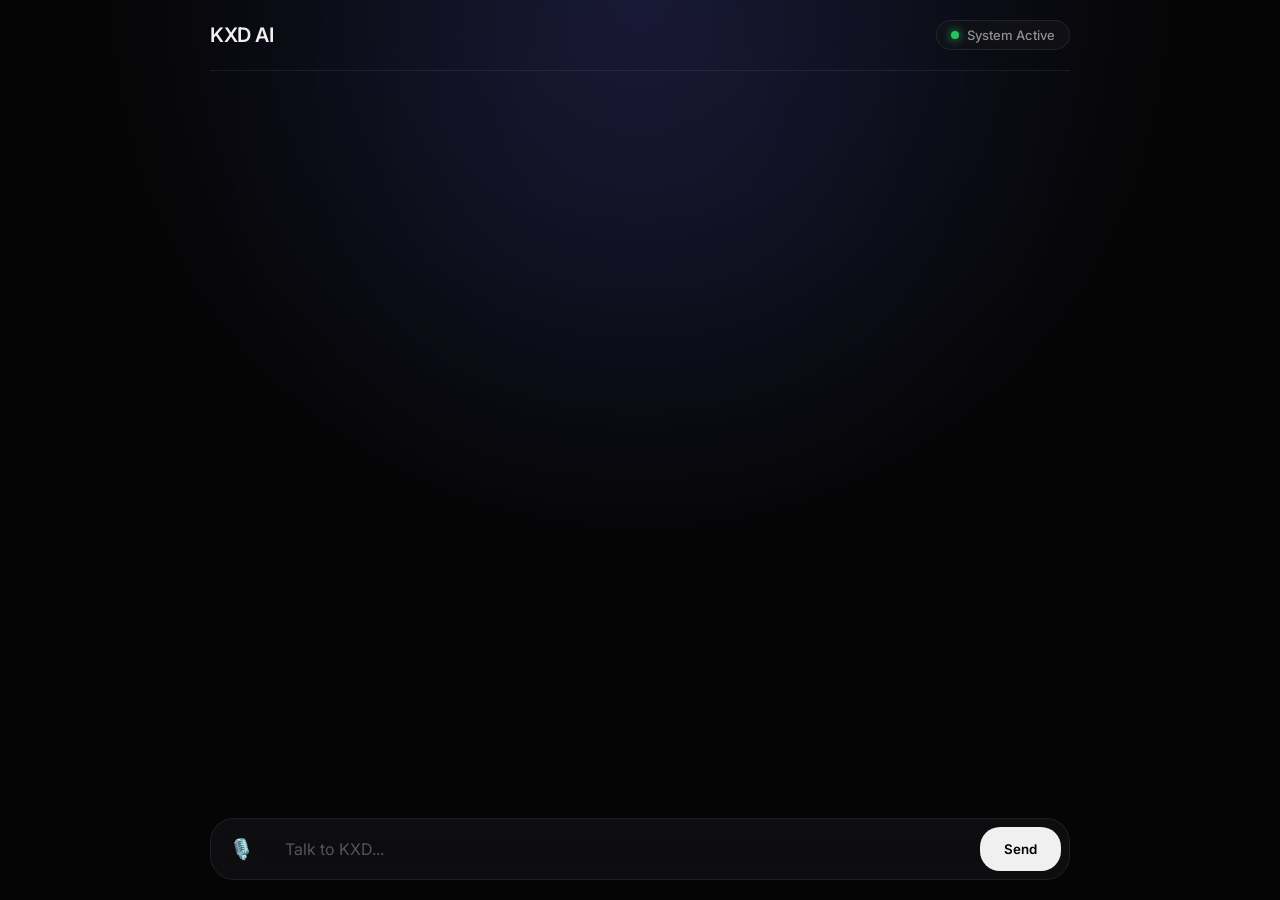
==== commit 0ca0fb16: "Refactor index.html for KXD AI branding and styles Updated HTML structure, styles, and branding for " ====
--- a/index.html
+++ b/index.html
@@ -3,112 +3,164 @@
 <head>
     <meta charset="UTF-8">
     <meta name="viewport" content="width=device-width, initial-scale=1.0, maximum-scale=1.0, user-scalable=no">
-    <title>KXD JARVIS v11.1 - Absolute Edition</title>
-    <link href="https://fonts.googleapis.com/css2?family=Orbitron:wght@400;700&family=Rajdhani:wght@300;500;700&display=swap" rel="stylesheet">
+    <title>KXD AI - Advanced</title>
+    <link href="https://fonts.googleapis.com/css2?family=Inter:wght@300;400;500;600&display=swap" rel="stylesheet">
     <style>
-        body.quantum-hud { 
-            background: #000; color: #0ff; 
-            font-family: 'Rajdhani', sans-serif; 
+        :root {
+            var(--bg-color): #050505;
+            --surface-color: rgba(20, 20, 25, 0.6);
+            --border-color: rgba(255, 255, 255, 0.08);
+            --text-primary: #f0f0f0;
+            --text-secondary: #909090;
+            --accent-color: #6366f1;
+            --accent-glow: rgba(99, 102, 241, 0.4);
+            --user-bubble: rgba(255, 255, 255, 0.05);
+            --ai-bubble: rgba(99, 102, 241, 0.1);
+        }
+
+        body { 
+            background-color: #050505; 
+            color: var(--text-primary); 
+            font-family: 'Inter', sans-serif; 
             margin: 0; padding: 0;
-            width: 100vw; height: 100dvh; /* 100dvh ensures perfect fit on all mobile screens */
+            width: 100vw; height: 100dvh; 
             overflow: hidden; 
+            display: flex;
+            justify-content: center;
+            align-items: center;
+            background-image: radial-gradient(circle at 50% 0%, rgba(99, 102, 241, 0.15) 0%, transparent 50%);
         }
-        .hud-container { 
-            position: relative; width: 100%; height: 100%; 
-            display: flex; flex-direction: column; 
-            padding: 20px; box-sizing: border-box; 
-            border: 1px solid rgba(0, 255, 255, 0.2); 
+
+        .ambient-blur {
+            position: absolute;
+            width: 400px;
+            height: 400px;
+            background: var(--accent-color);
+            filter: blur(150px);
+            opacity: 0.15;
+            z-index: -1;
+            border-radius: 50%;
+            top: -100px;
+            left: 50%;
+            transform: translateX(-50%);
         }
+
+        .main-container { 
+            position: relative; 
+            width: 100%; 
+            max-width: 900px; 
+            height: 100%; 
+            display: flex; 
+            flex-direction: column; 
+            padding: 20px; 
+            box-sizing: border-box; 
+            z-index: 10;
+        }
+
         header { 
             display: flex; justify-content: space-between; align-items: center; 
-            border-bottom: 2px solid #0ff; padding-bottom: 10px; 
-            box-shadow: 0 5px 15px rgba(0, 255, 255, 0.2); 
-            flex-wrap: wrap; gap: 10px;
+            padding-bottom: 20px; 
+            border-bottom: 1px solid var(--border-color);
         }
-        .logo { font-family: 'Orbitron', sans-serif; font-size: 28px; text-shadow: 0 0 15px #0ff; letter-spacing: 2px; }
-        .v-core { font-size: 14px; opacity: 0.8; color: #f0f; }
-        .status-bar { font-size: 16px; font-weight: 500; text-align: right; }
+
+        .brand { display: flex; align-items: center; gap: 12px; }
+        .logo-text { font-size: 20px; font-weight: 600; letter-spacing: -0.5px; }
+
+        .status-container {
+            display: flex; align-items: center; gap: 8px;
+            background: var(--surface-color); padding: 6px 14px;
+            border-radius: 20px; border: 1px solid var(--border-color);
+            font-size: 13px; font-weight: 500; color: var(--text-secondary);
+        }
+
+        .status-dot { width: 8px; height: 8px; border-radius: 50%; background: #22c55e; box-shadow: 0 0 10px #22c55e; transition: 0.3s; }
+        .status-dot.thinking { background: var(--accent-color); box-shadow: 0 0 12px var(--accent-glow); animation: pulse-dot 1s infinite alternate; }
+
+        @keyframes pulse-dot { 0% { opacity: 0.5; } 100% { opacity: 1; } }
+
+        .chat-interface { flex: 1; display: flex; flex-direction: column; overflow: hidden; }
+
+        #chat-box { 
+            flex: 1; overflow-y: auto; padding: 20px 0; scroll-behavior: smooth; 
+            display: flex; flex-direction: column; gap: 20px;
+        }
+
+        #chat-box::-webkit-scrollbar { width: 4px; }
+        #chat-box::-webkit-scrollbar-thumb { background: var(--border-color); border-radius: 4px; }
         
-        .chat-interface { flex: 1; display: flex; flex-direction: column; margin-top: 20px; overflow-y: hidden; }
-        #chat-box { flex: 1; overflow-y: auto; padding: 20px; border-left: 2px solid rgba(0, 255, 255, 0.2); scroll-behavior: smooth; }
+        .msg { display: flex; width: 100%; }
+        .msg.user { justify-content: flex-end; }
         
+        .msg-inner {
+            max-width: 75%; padding: 14px 18px; border-radius: 18px;
+            font-size: 15px; line-height: 1.5; letter-spacing: 0.2px; padding-bottom: 10px;
+        }
+
+        .msg.user .msg-inner { background: var(--user-bubble); border-bottom-right-radius: 4px; border: 1px solid var(--border-color); }
+        .msg.assistant .msg-inner { background: var(--ai-bubble); border-bottom-left-radius: 4px; border: 1px solid rgba(99, 102, 241, 0.15); color: #fff; }
+
         .input-area { 
-            display: flex; margin-top: 15px; gap: 10px; 
-            background: rgba(0, 20, 20, 0.8); padding: 10px; 
-            border-radius: 8px; border: 1px solid #0ff; 
-            align-items: center; justify-content: space-between;
+            display: flex; margin-top: 15px; gap: 12px; background: var(--surface-color); 
+            padding: 8px; border-radius: 24px; border: 1px solid var(--border-color); 
+            align-items: center; backdrop-filter: blur(20px);
         }
+
+        #mic-btn { 
+            background: transparent; border: none; border-radius: 50%; 
+            width: 44px; height: 44px; display: flex; align-items: center; justify-content: center; 
+            cursor: pointer; font-size: 20px; color: var(--text-secondary); transition: 0.2s;
+        }
+
+        #mic-btn:hover { background: var(--user-bubble); color: #fff;}
+        #mic-btn:active { transform: scale(0.9); }
+
         input#txt { 
             flex: 1; background: transparent; border: none; color: #fff; 
-            padding: 12px; font-family: 'Rajdhani'; font-size: 18px; outline: none; 
-            min-width: 0;
+            padding: 12px 10px; font-family: 'Inter', sans-serif; font-size: 16px; 
+            outline: none; min-width: 0;
         }
+
+        input#txt::placeholder { color: #555; }
+
         button#exec-btn { 
-            background: #0ff; color: #000; border: none; padding: 12px 25px; 
-            font-weight: bold; cursor: pointer; font-family: 'Orbitron'; transition: 0.3s; 
-            border-radius: 4px;
+            background: var(--text-primary); color: #000; border: none; padding: 0 24px; height: 44px;
+            font-weight: 600; cursor: pointer; font-family: 'Inter', sans-serif; 
+            transition: 0.3s; border-radius: 20px;
         }
-        button#exec-btn:hover { background: #fff; box-shadow: 0 0 20px #fff; }
-        
-        #mic-btn { 
-            background: #222; border: 1px solid #0ff; border-radius: 50%; 
-            width: 50px; height: 50px; display: flex; align-items: center; justify-content: center; 
-            cursor: pointer; font-size: 20px; flex-shrink: 0; transition: 0.3s;
-        }
-        #mic-btn.active { background: #f00; box-shadow: 0 0 20px #f00; border-color: #fff; }
-        #mic-btn:active { transform: scale(0.9); }
-        
-        .neural-visualizer { position: absolute; bottom: 85px; right: 30px; width: 60px; height: 60px; pointer-events: none;}
-        .orb-glow { width: 100%; height: 100%; border-radius: 50%; border: 3px solid #0ff; box-shadow: inset 0 0 30px #0ff, 0 0 30px #0ff; opacity: 0.6; }
-        .sync-pulse { animation: pulse 0.4s infinite alternate; border-color: #f0f; box-shadow: inset 0 0 30px #f0f, 0 0 30px #f0f; }
-        @keyframes pulse { from { opacity: 0.4; transform: scale(0.95); } to { opacity: 1; transform: scale(1.1); } }
-        
-        .msg { margin: 12px 0; padding: 15px; border-radius: 8px; line-height: 1.5; font-size: 17px; max-width: 85%; }
-        .msg.user { border-right: 4px solid #0ff; background: rgba(0, 255, 255, 0.1); align-self: flex-end; margin-left: auto; text-align: right; }
-        .msg.jarvis { border-left: 4px solid #f0f; background: rgba(255, 0, 255, 0.05); color: #fff; }
-        #date-time { font-weight: bold; color: #0ff; }
-        #system-status { color: #0f0; text-shadow: 0 0 5px #0f0; }
 
-        /* --- EXTREME MOBILE OPTIMIZATION --- */
+        button#exec-btn:hover { background: #fff; transform: translateY(-1px); box-shadow: 0 4px 12px rgba(255,255,255,0.1); }
+
+        /* --- MOBILE --- */
         @media(max-width: 768px) {
-            .hud-container { padding: 8px; border: none; }
-            header { flex-direction: column; text-align: center; gap: 5px; padding-bottom: 8px; }
-            .logo { font-size: 24px; }
-            .status-bar { text-align: center; font-size: 13px; }
-            
-            #chat-box { padding: 10px; border-left: none; border-top: 1px solid rgba(0, 255, 255, 0.2); margin-top: 10px; }
-            .msg { font-size: 16px; max-width: 95%; padding: 12px; margin: 8px 0; }
-            
-            /* Text input and buttons stacked safely for touch */
-            .input-area { padding: 8px; flex-wrap: wrap; gap: 8px; justify-content: center; border-radius: 12px;}
-            input#txt { flex: 100%; font-size: 16px; padding: 12px; border-bottom: 1px solid rgba(0,255,255,0.3); text-align: center; }
-            button#exec-btn { flex: 1; padding: 15px; font-size: 16px; border-radius: 8px; }
-            #mic-btn { width: 55px; height: 55px; font-size: 22px; }
-            
-            /* Shrink HUD so it doesn't block screen */
-            .neural-visualizer { bottom: auto; top: 12px; right: 12px; width: 35px; height: 35px; opacity: 0.4; }
+            .main-container { padding: 10px; }
+            header { padding-bottom: 15px; }
+            .msg-inner { max-width: 90%; font-size: 15px; padding: 12px 16px; }
+            .input-area { border-radius: 20px; padding: 6px; }
+            input#txt { font-size: 15px; padding: 10px 5px; }
+            button#exec-btn { padding: 0 18px; height: 40px; }
+            #mic-btn { width: 40px; height: 40px; }
         }
     </style>
 </head>
-<body class="quantum-hud">
-    <div class="hud-container">
+<body>
+    <div class="ambient-blur"></div>
+    <div class="main-container">
         <header>
-            <div class="logo">KXD JARVIS <span class="v-core">v11.1 ABSOLUTE</span></div>
-            <div class="status-bar">
-                <span id="date-time">LOADING...</span> | 
-                <span id="system-status">SYSTEM ONLINE</span>
+            <div class="brand">
+                <div class="logo-text">KXD AI</div>
             </div>
-            <div class="neural-visualizer">
-                <div id="orb" class="orb-glow"></div>
+            <div class="status-container">
+                <div id="status-dot" class="status-dot online"></div>
+                <span id="system-status">System Active</span>
             </div>
         </header>
 
         <main class="chat-interface">
             <div id="chat-box"></div>
             <div class="input-area">
-                <input type="text" id="txt" placeholder="Deploying v11.1... Listening, Boss." autocomplete="off">
                 <button id="mic-btn">🎙️</button>
-                <button id="exec-btn">EXECUTE</button>
+                <input type="text" id="txt" placeholder="Talk to KXD..." autocomplete="off">
+                <button id="exec-btn">Send</button>
             </div>
         </main>
     </div>
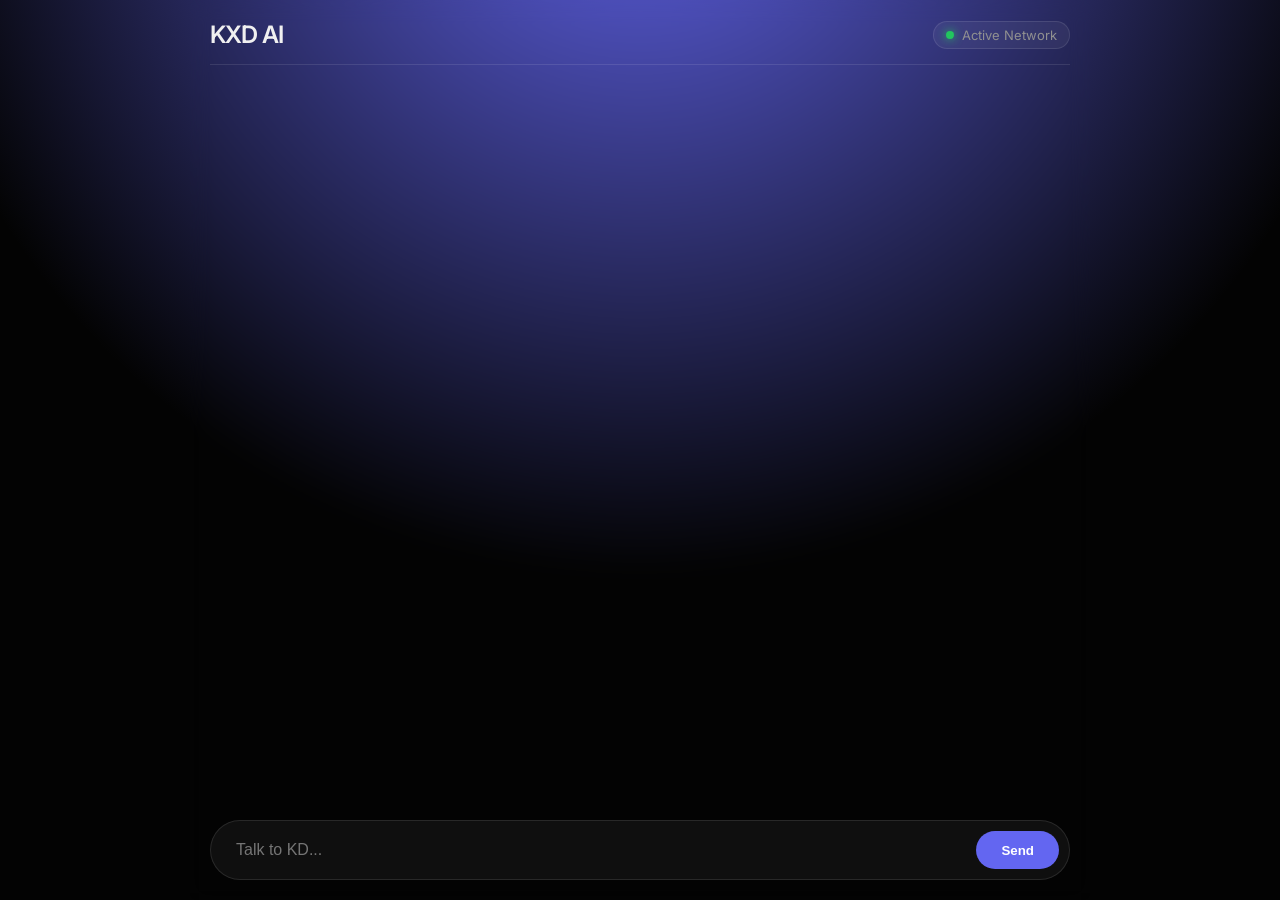
==== commit 96cd1f19: "Refactor index.html for improved layout and styles Updated the HTML structure and styles for the KXD" ====
--- a/index.html
+++ b/index.html
@@ -3,166 +3,40 @@
 <head>
     <meta charset="UTF-8">
     <meta name="viewport" content="width=device-width, initial-scale=1.0, maximum-scale=1.0, user-scalable=no">
-    <title>KXD AI - Advanced</title>
+    <title>KXD AI - Advanced Cognitive Core</title>
     <link href="https://fonts.googleapis.com/css2?family=Inter:wght@300;400;500;600&display=swap" rel="stylesheet">
     <style>
-        :root {
-            var(--bg-color): #050505;
-            --surface-color: rgba(20, 20, 25, 0.6);
-            --border-color: rgba(255, 255, 255, 0.08);
-            --text-primary: #f0f0f0;
-            --text-secondary: #909090;
-            --accent-color: #6366f1;
-            --accent-glow: rgba(99, 102, 241, 0.4);
-            --user-bubble: rgba(255, 255, 255, 0.05);
-            --ai-bubble: rgba(99, 102, 241, 0.1);
-        }
-
-        body { 
-            background-color: #050505; 
-            color: var(--text-primary); 
-            font-family: 'Inter', sans-serif; 
-            margin: 0; padding: 0;
-            width: 100vw; height: 100dvh; 
-            overflow: hidden; 
-            display: flex;
-            justify-content: center;
-            align-items: center;
-            background-image: radial-gradient(circle at 50% 0%, rgba(99, 102, 241, 0.15) 0%, transparent 50%);
-        }
-
-        .ambient-blur {
-            position: absolute;
-            width: 400px;
-            height: 400px;
-            background: var(--accent-color);
-            filter: blur(150px);
-            opacity: 0.15;
-            z-index: -1;
-            border-radius: 50%;
-            top: -100px;
-            left: 50%;
-            transform: translateX(-50%);
-        }
-
-        .main-container { 
-            position: relative; 
-            width: 100%; 
-            max-width: 900px; 
-            height: 100%; 
-            display: flex; 
-            flex-direction: column; 
-            padding: 20px; 
-            box-sizing: border-box; 
-            z-index: 10;
-        }
-
-        header { 
-            display: flex; justify-content: space-between; align-items: center; 
-            padding-bottom: 20px; 
-            border-bottom: 1px solid var(--border-color);
-        }
-
-        .brand { display: flex; align-items: center; gap: 12px; }
-        .logo-text { font-size: 20px; font-weight: 600; letter-spacing: -0.5px; }
-
-        .status-container {
-            display: flex; align-items: center; gap: 8px;
-            background: var(--surface-color); padding: 6px 14px;
-            border-radius: 20px; border: 1px solid var(--border-color);
-            font-size: 13px; font-weight: 500; color: var(--text-secondary);
-        }
-
-        .status-dot { width: 8px; height: 8px; border-radius: 50%; background: #22c55e; box-shadow: 0 0 10px #22c55e; transition: 0.3s; }
-        .status-dot.thinking { background: var(--accent-color); box-shadow: 0 0 12px var(--accent-glow); animation: pulse-dot 1s infinite alternate; }
-
-        @keyframes pulse-dot { 0% { opacity: 0.5; } 100% { opacity: 1; } }
-
-        .chat-interface { flex: 1; display: flex; flex-direction: column; overflow: hidden; }
-
-        #chat-box { 
-            flex: 1; overflow-y: auto; padding: 20px 0; scroll-behavior: smooth; 
-            display: flex; flex-direction: column; gap: 20px;
-        }
-
-        #chat-box::-webkit-scrollbar { width: 4px; }
-        #chat-box::-webkit-scrollbar-thumb { background: var(--border-color); border-radius: 4px; }
-        
-        .msg { display: flex; width: 100%; }
-        .msg.user { justify-content: flex-end; }
-        
-        .msg-inner {
-            max-width: 75%; padding: 14px 18px; border-radius: 18px;
-            font-size: 15px; line-height: 1.5; letter-spacing: 0.2px; padding-bottom: 10px;
-        }
-
-        .msg.user .msg-inner { background: var(--user-bubble); border-bottom-right-radius: 4px; border: 1px solid var(--border-color); }
-        .msg.assistant .msg-inner { background: var(--ai-bubble); border-bottom-left-radius: 4px; border: 1px solid rgba(99, 102, 241, 0.15); color: #fff; }
-
-        .input-area { 
-            display: flex; margin-top: 15px; gap: 12px; background: var(--surface-color); 
-            padding: 8px; border-radius: 24px; border: 1px solid var(--border-color); 
-            align-items: center; backdrop-filter: blur(20px);
-        }
-
-        #mic-btn { 
-            background: transparent; border: none; border-radius: 50%; 
-            width: 44px; height: 44px; display: flex; align-items: center; justify-content: center; 
-            cursor: pointer; font-size: 20px; color: var(--text-secondary); transition: 0.2s;
-        }
-
-        #mic-btn:hover { background: var(--user-bubble); color: #fff;}
-        #mic-btn:active { transform: scale(0.9); }
-
-        input#txt { 
-            flex: 1; background: transparent; border: none; color: #fff; 
-            padding: 12px 10px; font-family: 'Inter', sans-serif; font-size: 16px; 
-            outline: none; min-width: 0;
-        }
-
-        input#txt::placeholder { color: #555; }
-
-        button#exec-btn { 
-            background: var(--text-primary); color: #000; border: none; padding: 0 24px; height: 44px;
-            font-weight: 600; cursor: pointer; font-family: 'Inter', sans-serif; 
-            transition: 0.3s; border-radius: 20px;
-        }
-
-        button#exec-btn:hover { background: #fff; transform: translateY(-1px); box-shadow: 0 4px 12px rgba(255,255,255,0.1); }
-
-        /* --- MOBILE --- */
-        @media(max-width: 768px) {
-            .main-container { padding: 10px; }
-            header { padding-bottom: 15px; }
-            .msg-inner { max-width: 90%; font-size: 15px; padding: 12px 16px; }
-            .input-area { border-radius: 20px; padding: 6px; }
-            input#txt { font-size: 15px; padding: 10px 5px; }
-            button#exec-btn { padding: 0 18px; height: 40px; }
-            #mic-btn { width: 40px; height: 40px; }
-        }
+        :root { --bg: #030303; --hud: rgba(255, 255, 255, 0.05); --border: rgba(255, 255, 255, 0.1); --acc: #6366f1; --txt: #f0f0f0; }
+        body { background: var(--bg); color: var(--txt); font-family: 'Inter', sans-serif; height: 100vh; margin: 0; display: flex; align-items: center; justify-content: center; overflow: hidden; background-image: radial-gradient(circle at 50% -20%, var(--acc) 0%, transparent 60%); }
+        .main { width: 100%; max-width: 900px; height: 100%; display: flex; flex-direction: column; padding: 20px; box-sizing: border-box; backdrop-filter: blur(10px); }
+        header { border-bottom: 1px solid var(--border); padding-bottom: 15px; display: flex; justify-content: space-between; align-items: center; }
+        .logo { font-size: 1.5rem; font-weight: 600; letter-spacing: -1px; }
+        .status { font-size: 13px; color: #909090; background: var(--hud); padding: 5px 12px; border-radius: 20px; border: 1px solid var(--border); display: flex; align-items: center; gap: 8px; }
+        .dot { width: 8px; height: 8px; border-radius: 50%; background: #22c55e; box-shadow: 0 0 10px #22c55e; }
+        .dot.thinking { background: var(--acc); animation: pulse 1s infinite alternate; box-shadow: 0 0 10px var(--acc); }
+        @keyframes pulse { from { opacity: 0.5; } to { opacity: 1; } }
+        #chat { flex: 1; overflow-y: auto; padding: 20px 0; display: flex; flex-direction: column; gap: 20px; }
+        .msg { max-width: 80%; padding: 15px 20px; border-radius: 20px; line-height: 1.6; font-size: 15px; animation: slideIn 0.3s ease; }
+        @keyframes slideIn { from { opacity: 0; transform: translateY(10px); } to { opacity: 1; transform: translateY(0); } }
+        .user { align-self: flex-end; background: var(--hud); border: 1px solid var(--border); border-bottom-right-radius: 4px; }
+        .ai { align-self: flex-start; background: rgba(99, 102, 241, 0.1); border: 1px solid rgba(99, 102, 241, 0.2); border-bottom-left-radius: 4px; }
+        .input-bar { display: flex; gap: 12px; background: var(--hud); padding: 10px; border-radius: 30px; border: 1px solid var(--border); margin-top: 10px; }
+        input { flex: 1; background: transparent; border: none; color: white; padding: 10px 15px; font-size: 16px; outline: none; }
+        button { background: var(--acc); color: white; border: none; padding: 0 25px; border-radius: 25px; font-weight: 600; cursor: pointer; transition: 0.2s; }
+        button:hover { transform: scale(1.05); }
     </style>
 </head>
 <body>
-    <div class="ambient-blur"></div>
-    <div class="main-container">
+    <div class="main">
         <header>
-            <div class="brand">
-                <div class="logo-text">KXD AI</div>
-            </div>
-            <div class="status-container">
-                <div id="status-dot" class="status-dot online"></div>
-                <span id="system-status">System Active</span>
-            </div>
+            <div class="logo">KXD AI</div>
+            <div class="status"><div id="dot" class="dot"></div><span id="st">Active Network</span></div>
         </header>
-
-        <main class="chat-interface">
-            <div id="chat-box"></div>
-            <div class="input-area">
-                <button id="mic-btn">🎙️</button>
-                <input type="text" id="txt" placeholder="Talk to KXD..." autocomplete="off">
-                <button id="exec-btn">Send</button>
-            </div>
-        </main>
+        <div id="chat"></div>
+        <div class="input-bar">
+            <input type="text" id="txt" placeholder="Talk to KD..." autocomplete="off">
+            <button id="btn">Send</button>
+        </div>
     </div>
     <script src="app.js"></script>
 </body>
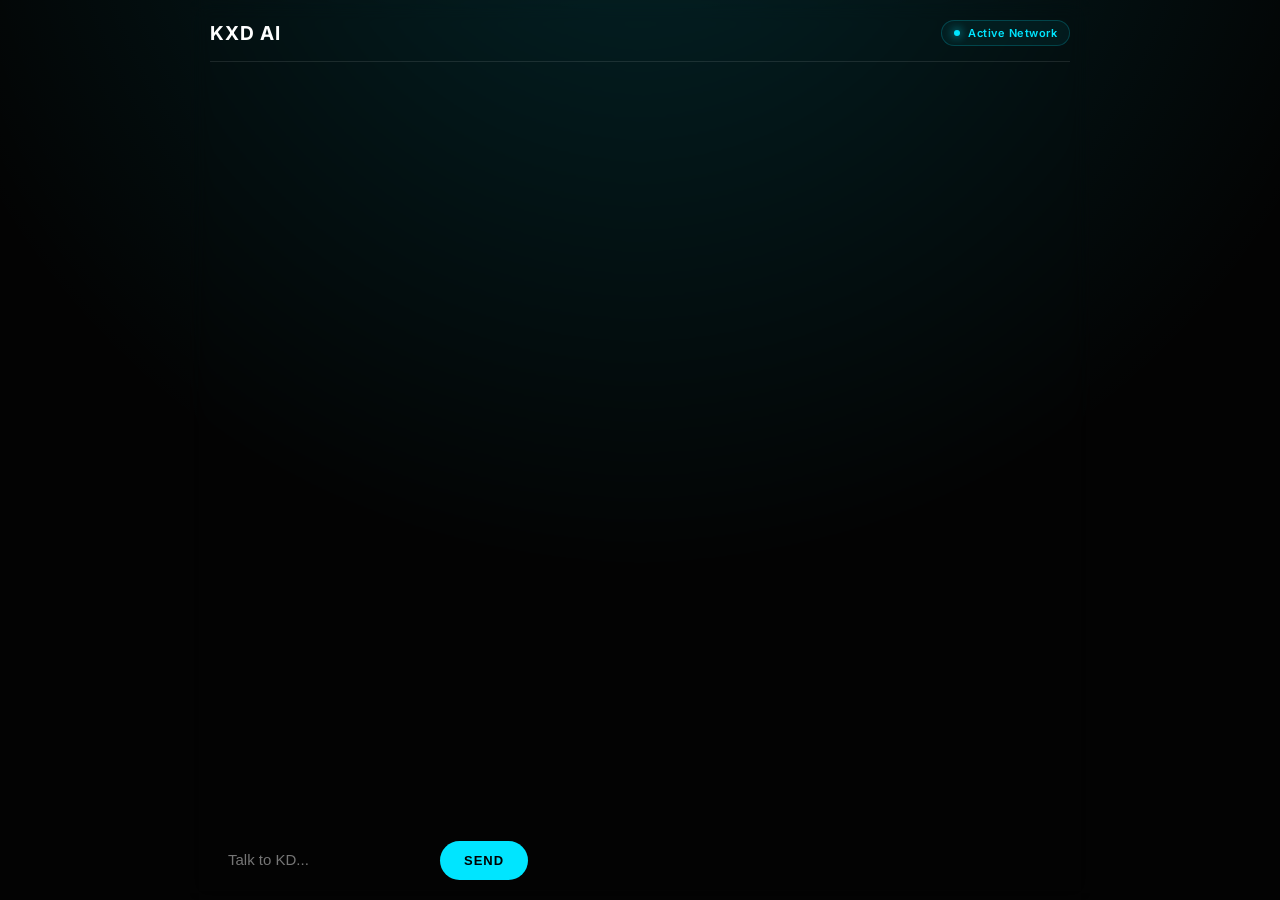
==== commit fa39b5eb: "Refactor index.html for UI enhancements Updated styles and layout for improved UI and responsiveness" ====
--- a/index.html
+++ b/index.html
@@ -1,43 +1,80 @@
 <!DOCTYPE html>
+
 <html lang="en">
+
 <head>
+
     <meta charset="UTF-8">
+
     <meta name="viewport" content="width=device-width, initial-scale=1.0, maximum-scale=1.0, user-scalable=no">
+
     <title>KXD AI - Advanced Cognitive Core</title>
+
     <link href="https://fonts.googleapis.com/css2?family=Inter:wght@300;400;500;600&display=swap" rel="stylesheet">
+
     <style>
-        :root { --bg: #030303; --hud: rgba(255, 255, 255, 0.05); --border: rgba(255, 255, 255, 0.1); --acc: #6366f1; --txt: #f0f0f0; }
-        body { background: var(--bg); color: var(--txt); font-family: 'Inter', sans-serif; height: 100vh; margin: 0; display: flex; align-items: center; justify-content: center; overflow: hidden; background-image: radial-gradient(circle at 50% -20%, var(--acc) 0%, transparent 60%); }
-        .main { width: 100%; max-width: 900px; height: 100%; display: flex; flex-direction: column; padding: 20px; box-sizing: border-box; backdrop-filter: blur(10px); }
-        header { border-bottom: 1px solid var(--border); padding-bottom: 15px; display: flex; justify-content: space-between; align-items: center; }
-        .logo { font-size: 1.5rem; font-weight: 600; letter-spacing: -1px; }
-        .status { font-size: 13px; color: #909090; background: var(--hud); padding: 5px 12px; border-radius: 20px; border: 1px solid var(--border); display: flex; align-items: center; gap: 8px; }
-        .dot { width: 8px; height: 8px; border-radius: 50%; background: #22c55e; box-shadow: 0 0 10px #22c55e; }
-        .dot.thinking { background: var(--acc); animation: pulse 1s infinite alternate; box-shadow: 0 0 10px var(--acc); }
-        @keyframes pulse { from { opacity: 0.5; } to { opacity: 1; } }
-        #chat { flex: 1; overflow-y: auto; padding: 20px 0; display: flex; flex-direction: column; gap: 20px; }
-        .msg { max-width: 80%; padding: 15px 20px; border-radius: 20px; line-height: 1.6; font-size: 15px; animation: slideIn 0.3s ease; }
-        @keyframes slideIn { from { opacity: 0; transform: translateY(10px); } to { opacity: 1; transform: translateY(0); } }
-        .user { align-self: flex-end; background: var(--hud); border: 1px solid var(--border); border-bottom-right-radius: 4px; }
-        .ai { align-self: flex-start; background: rgba(99, 102, 241, 0.1); border: 1px solid rgba(99, 102, 241, 0.2); border-bottom-left-radius: 4px; }
-        .input-bar { display: flex; gap: 12px; background: var(--hud); padding: 10px; border-radius: 30px; border: 1px solid var(--border); margin-top: 10px; }
-        input { flex: 1; background: transparent; border: none; color: white; padding: 10px 15px; font-size: 16px; outline: none; }
-        button { background: var(--acc); color: white; border: none; padding: 0 25px; border-radius: 25px; font-weight: 600; cursor: pointer; transition: 0.2s; }
-        button:hover { transform: scale(1.05); }
+    :root { --bg: #030303; --hud: rgba(255, 255, 255, 0.05); --border: rgba(255, 255, 255, 0.1); --acc: #00e5ff; --txt: #f0f0f0; }
+    * { box-sizing: border-box; }
+    body { background: var(--bg); color: var(--txt); font-family: 'Inter', sans-serif; height: 100dvh; margin: 0; display: flex; align-items: center; justify-content: center; overflow: hidden; background-image: radial-gradient(circle at 50% -20%, rgba(0,229,255,0.15) 0%, transparent 60%); }
+    .main { width: 100%; max-width: 900px; height: 100%; display: flex; flex-direction: column; padding: 20px; backdrop-filter: blur(10px); position: relative; }
+    header { border-bottom: 1px solid var(--border); padding-bottom: 15px; display: flex; justify-content: space-between; align-items: center; flex-wrap: wrap; gap: 10px; }
+    .logo { font-size: 1.2rem; font-weight: 700; letter-spacing: 1px; color: #fff; text-transform: uppercase; }
+    .status { font-size: 11px; color: #00e5ff; background: rgba(0,229,255,0.05); padding: 5px 12px; border-radius: 20px; border: 1px solid rgba(0,229,255,0.2); display: flex; align-items: center; gap: 8px; font-weight: 600; letter-spacing: 0.5px; }
+    .dot { width: 6px; height: 6px; border-radius: 50%; background: #00e5ff; box-shadow: 0 0 10px #00e5ff; }
+    .dot.thinking { animation: pulse 0.8s infinite alternate; }
+    @keyframes pulse { from { opacity: 0.4; transform: scale(0.8); } to { opacity: 1; transform: scale(1.2); } }
+    #chat { flex: 1; overflow-y: auto; padding: 20px 0; display: flex; flex-direction: column; gap: 15px; scroll-behavior: smooth; }
+    #chat::-webkit-scrollbar { width: 4px; }
+    #chat::-webkit-scrollbar-thumb { background: var(--border); border-radius: 10px; }
+    .msg { max-width: 85%; padding: 12px 18px; border-radius: 18px; line-height: 1.5; font-size: 14px; animation: slide 0.3s ease-out; position: relative; overflow-wrap: break-word; }
+    @keyframes slide { from { opacity: 0; transform: translateY(10px); } to { opacity: 1; transform: translateY(0); } }
+    .user { align-self: flex-end; background: var(--hud); border: 1px solid var(--border); border-bottom-right-radius: 4px; color: #fff; }
+    .ai { align-self: flex-start; background: rgba(0, 229, 255, 0.05); border: 1px solid rgba(0, 229, 255, 0.1); border-bottom-left-radius: 4px; color: #e0faff; }
+    .input-area { background: var(--hud); padding: 8px; border-radius: 30px; border: 1px solid var(--border); margin-top: 10px; display: flex; align-items: center; gap: 8px; box-shadow: 0 10px 30px rgba(0,0,0,0.5); }
+    input { flex: 1; background: transparent; border: none; color: white; padding: 12px 18px; font-size: 15px; outline: none; }
+    button { background: var(--acc); color: #000; border: none; padding: 12px 24px; border-radius: 25px; font-weight: 800; cursor: pointer; transition: 0.3s cubic-bezier(0.4, 0, 0.2, 1); font-size: 13px; text-transform: uppercase; letter-spacing: 1px; }
+    button:hover { transform: translateY(-2px); box-shadow: 0 5px 15px rgba(0,229,255,0.4); }
+    button:active { transform: scale(0.95); }
+    
+    /* MOBILE OPTIMIZATION */
+    @media (max-width: 600px) {
+        .main { padding: 15px 10px; }
+        .logo { font-size: 1rem; }
+        .msg { max-width: 92%; font-size: 13px; padding: 10px 15px; }
+        button { padding: 10px 18px; font-size: 12px; }
+        .input-area { padding: 5px; }
+    }
     </style>
+
 </head>
+
 <body>
+
     <div class="main">
+
         <header>
+
             <div class="logo">KXD AI</div>
+
             <div class="status"><div id="dot" class="dot"></div><span id="st">Active Network</span></div>
+
         </header>
+
         <div id="chat"></div>
+
         <div class="input-bar">
+
             <input type="text" id="txt" placeholder="Talk to KD..." autocomplete="off">
+
             <button id="btn">Send</button>
+
         </div>
+
     </div>
+
     <script src="app.js"></script>
+
 </body>
+
 </html>
+
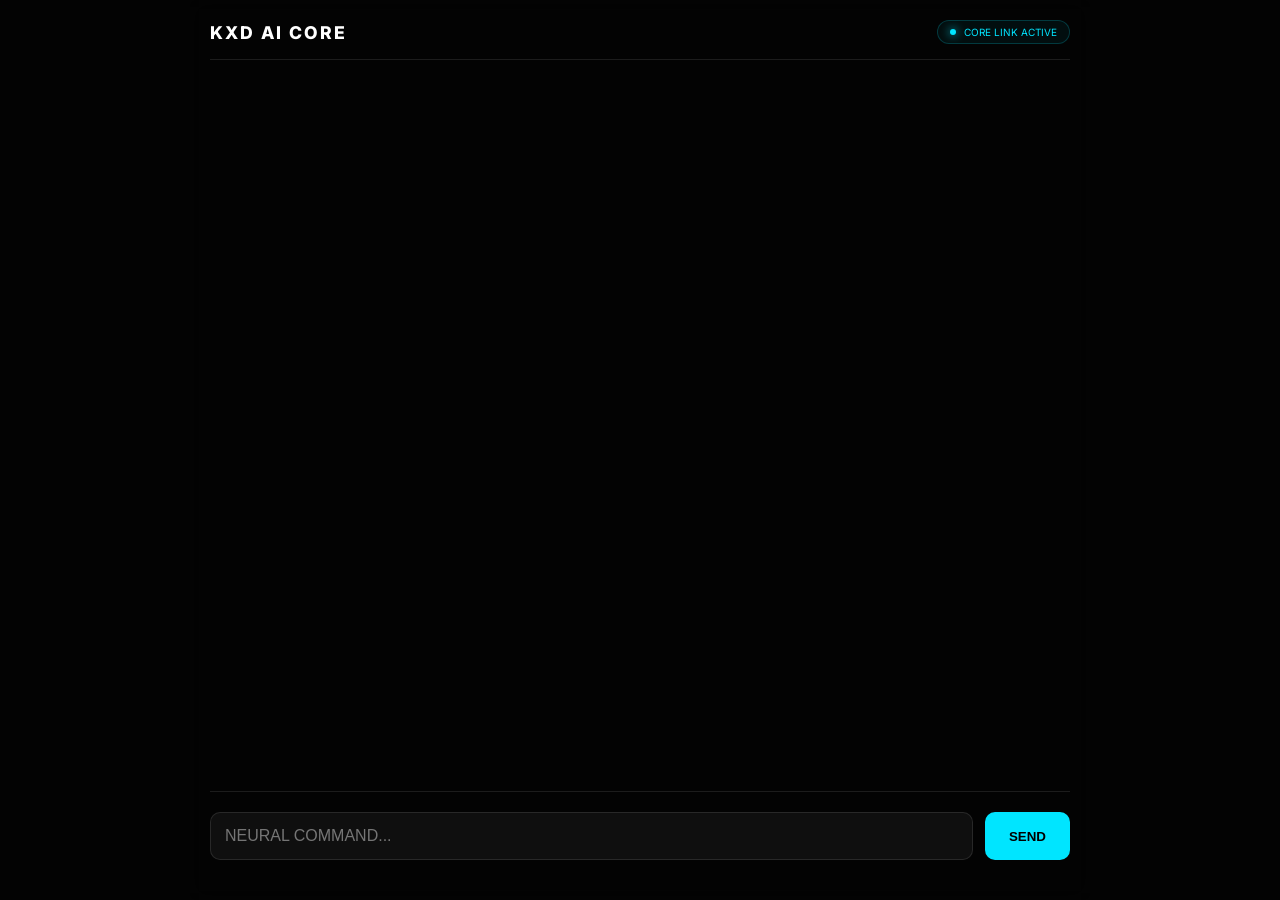
==== commit af5204f5: "Refactor index.html for improved layout and styles Updated HTML structure and styles for KXD AI inte" ====
--- a/index.html
+++ b/index.html
@@ -1,80 +1,61 @@
 <!DOCTYPE html>
+<html lang="en">
+<head>
+    <meta charset="UTF-8">
+    <meta name="viewport" content="width=device-width, initial-scale=1.0, maximum-scale=1.0, user-scalable=no">
+    <title>KXD AI - Advanced Cognitive Core</title>
+    <link href="https://fonts.googleapis.com/css2?family=Inter:wght@300;400;500;600&display=swap" rel="stylesheet">
+    <style>
+        :root { --bg: #030303; --hud: rgba(255, 255, 255, 0.05); --border: rgba(255, 255, 255, 0.1); --acc: #00e5ff; --txt: #f0f0f0; }
+        * { box-sizing: border-box; }
+        body { background: var(--bg); color: var(--txt); font-family: 'Inter', sans-serif; height: 100dvh; margin: 0; display: flex; align-items: center; justify-content: center; }
+        .main { width: 100%; max-width: 900px; height: 100%; display: flex; flex-direction: column; padding: 20px; backdrop-filter: blur(10px); position: relative; }
+        header { border-bottom: 1px solid var(--border); padding-bottom: 15px; display: flex; justify-content: space-between; align-items: center; z-index: 10; }
+        .logo { font-size: 1.1rem; font-weight: 800; letter-spacing: 2px; color: #fff; }
+        .status { font-size: 10px; color: var(--acc); background: rgba(0, 229, 255, 0.05); padding: 5px 12px; border-radius: 20px; border: 1px solid rgba(0, 229, 255, 0.2); display: flex; align-items: center; gap: 8px; }
+        .dot { width: 6px; height: 6px; border-radius: 50%; background: var(--acc); box-shadow: 0 0 10px var(--acc); }
+        .dot.thinking { animation: pulse 0.8s infinite alternate; }
+        @keyframes pulse { from { opacity: 0.4; transform: scale(0.8); } to { opacity: 1; transform: scale(1.2); } }
+        #chat { flex: 1; overflow-y: auto; padding: 20px 0; display: flex; flex-direction: column; gap: 20px; z-index: 10; }
+        .msg { max-width: 80%; padding: 12px 16px; border-radius: 12px; line-height: 1.5; font-size: 0.95rem; animation: slideUp 0.3s ease; }
+        @keyframes slideUp { from { opacity: 0; transform: translateY(10px); } to { opacity: 1; transform: translateY(0); } }
+        .user { align-self: flex-end; background: var(--hud); border: 1px solid var(--border); color: #fff; }
+        .ai { align-self: flex-start; background: rgba(0, 229, 255, 0.03); border: 1px solid rgba(0, 229, 255, 0.1); color: var(--acc); }
+        .input-area { display: flex; gap: 12px; padding: 20px 0; border-top: 1px solid var(--border); z-index: 10; }
+        input { flex: 1; background: var(--hud); border: 1px solid var(--border); border-radius: 10px; padding: 14px; color: #fff; outline: none; transition: 0.2s; font-size: 16px; }
+        input:focus { border-color: var(--acc); background: rgba(0, 229, 255, 0.05); }
+        button { background: var(--acc); border: none; border-radius: 10px; padding: 0 24px; color: #000; font-weight: 700; cursor: pointer; transition: 0.2s; }
+        button:hover { transform: translateY(-2px); box-shadow: 0 5px 15px rgba(0, 229, 255, 0.3); }
 
-<html lang="en">
-
-<head>
-
-    <meta charset="UTF-8">
-
-    <meta name="viewport" content="width=device-width, initial-scale=1.0, maximum-scale=1.0, user-scalable=no">
-
-    <title>KXD AI - Advanced Cognitive Core</title>
-
-    <link href="https://fonts.googleapis.com/css2?family=Inter:wght@300;400;500;600&display=swap" rel="stylesheet">
-
-    <style>
-    :root { --bg: #030303; --hud: rgba(255, 255, 255, 0.05); --border: rgba(255, 255, 255, 0.1); --acc: #00e5ff; --txt: #f0f0f0; }
-    * { box-sizing: border-box; }
-    body { background: var(--bg); color: var(--txt); font-family: 'Inter', sans-serif; height: 100dvh; margin: 0; display: flex; align-items: center; justify-content: center; overflow: hidden; background-image: radial-gradient(circle at 50% -20%, rgba(0,229,255,0.15) 0%, transparent 60%); }
-    .main { width: 100%; max-width: 900px; height: 100%; display: flex; flex-direction: column; padding: 20px; backdrop-filter: blur(10px); position: relative; }
-    header { border-bottom: 1px solid var(--border); padding-bottom: 15px; display: flex; justify-content: space-between; align-items: center; flex-wrap: wrap; gap: 10px; }
-    .logo { font-size: 1.2rem; font-weight: 700; letter-spacing: 1px; color: #fff; text-transform: uppercase; }
-    .status { font-size: 11px; color: #00e5ff; background: rgba(0,229,255,0.05); padding: 5px 12px; border-radius: 20px; border: 1px solid rgba(0,229,255,0.2); display: flex; align-items: center; gap: 8px; font-weight: 600; letter-spacing: 0.5px; }
-    .dot { width: 6px; height: 6px; border-radius: 50%; background: #00e5ff; box-shadow: 0 0 10px #00e5ff; }
-    .dot.thinking { animation: pulse 0.8s infinite alternate; }
-    @keyframes pulse { from { opacity: 0.4; transform: scale(0.8); } to { opacity: 1; transform: scale(1.2); } }
-    #chat { flex: 1; overflow-y: auto; padding: 20px 0; display: flex; flex-direction: column; gap: 15px; scroll-behavior: smooth; }
-    #chat::-webkit-scrollbar { width: 4px; }
-    #chat::-webkit-scrollbar-thumb { background: var(--border); border-radius: 10px; }
-    .msg { max-width: 85%; padding: 12px 18px; border-radius: 18px; line-height: 1.5; font-size: 14px; animation: slide 0.3s ease-out; position: relative; overflow-wrap: break-word; }
-    @keyframes slide { from { opacity: 0; transform: translateY(10px); } to { opacity: 1; transform: translateY(0); } }
-    .user { align-self: flex-end; background: var(--hud); border: 1px solid var(--border); border-bottom-right-radius: 4px; color: #fff; }
-    .ai { align-self: flex-start; background: rgba(0, 229, 255, 0.05); border: 1px solid rgba(0, 229, 255, 0.1); border-bottom-left-radius: 4px; color: #e0faff; }
-    .input-area { background: var(--hud); padding: 8px; border-radius: 30px; border: 1px solid var(--border); margin-top: 10px; display: flex; align-items: center; gap: 8px; box-shadow: 0 10px 30px rgba(0,0,0,0.5); }
-    input { flex: 1; background: transparent; border: none; color: white; padding: 12px 18px; font-size: 15px; outline: none; }
-    button { background: var(--acc); color: #000; border: none; padding: 12px 24px; border-radius: 25px; font-weight: 800; cursor: pointer; transition: 0.3s cubic-bezier(0.4, 0, 0.2, 1); font-size: 13px; text-transform: uppercase; letter-spacing: 1px; }
-    button:hover { transform: translateY(-2px); box-shadow: 0 5px 15px rgba(0,229,255,0.4); }
-    button:active { transform: scale(0.95); }
-    
-    /* MOBILE OPTIMIZATION */
-    @media (max-width: 600px) {
-        .main { padding: 15px 10px; }
-        .logo { font-size: 1rem; }
-        .msg { max-width: 92%; font-size: 13px; padding: 10px 15px; }
-        button { padding: 10px 18px; font-size: 12px; }
-        .input-area { padding: 5px; }
-    }
+        /* MOBILE FIXES */
+        @media (max-width: 600px) {
+            .main { padding: 15px; }
+            header { flex-direction: column; gap: 12px; text-align: center; padding-bottom: 20px; }
+            .status { order: 2; }
+            .logo { order: 1; }
+            .msg { max-width: 92%; font-size: 0.9rem; }
+            .input-area { padding: 15px 0; }
+            button { padding: 0 16px; }
+        }
     </style>
-
 </head>
-
 <body>
-
+    <div id="particles-js" style="position: absolute; width: 100%; height: 100%; z-index: 1;"></div>
     <div class="main">
-
         <header>
-
-            <div class="logo">KXD AI</div>
-
-            <div class="status"><div id="dot" class="dot"></div><span id="st">Active Network</span></div>
-
+            <div class="logo">KXD AI CORE</div>
+            <div class="status">
+                <div class="dot thinking" id="statusDot"></div>
+                <span id="statusTxt">CORE LINK ACTIVE</span>
+            </div>
         </header>
-
         <div id="chat"></div>
-
-        <div class="input-bar">
-
-            <input type="text" id="txt" placeholder="Talk to KD..." autocomplete="off">
-
-            <button id="btn">Send</button>
-
+        <div class="input-area">
+            <input type="text" id="userInput" placeholder="NEURAL COMMAND..." autocomplete="off">
+            <button onclick="sendMessage()">SEND</button>
         </div>
-
     </div>
-
+    <script src="particles.js"></script>
     <script src="app.js"></script>
-
 </body>
-
 </html>
-
